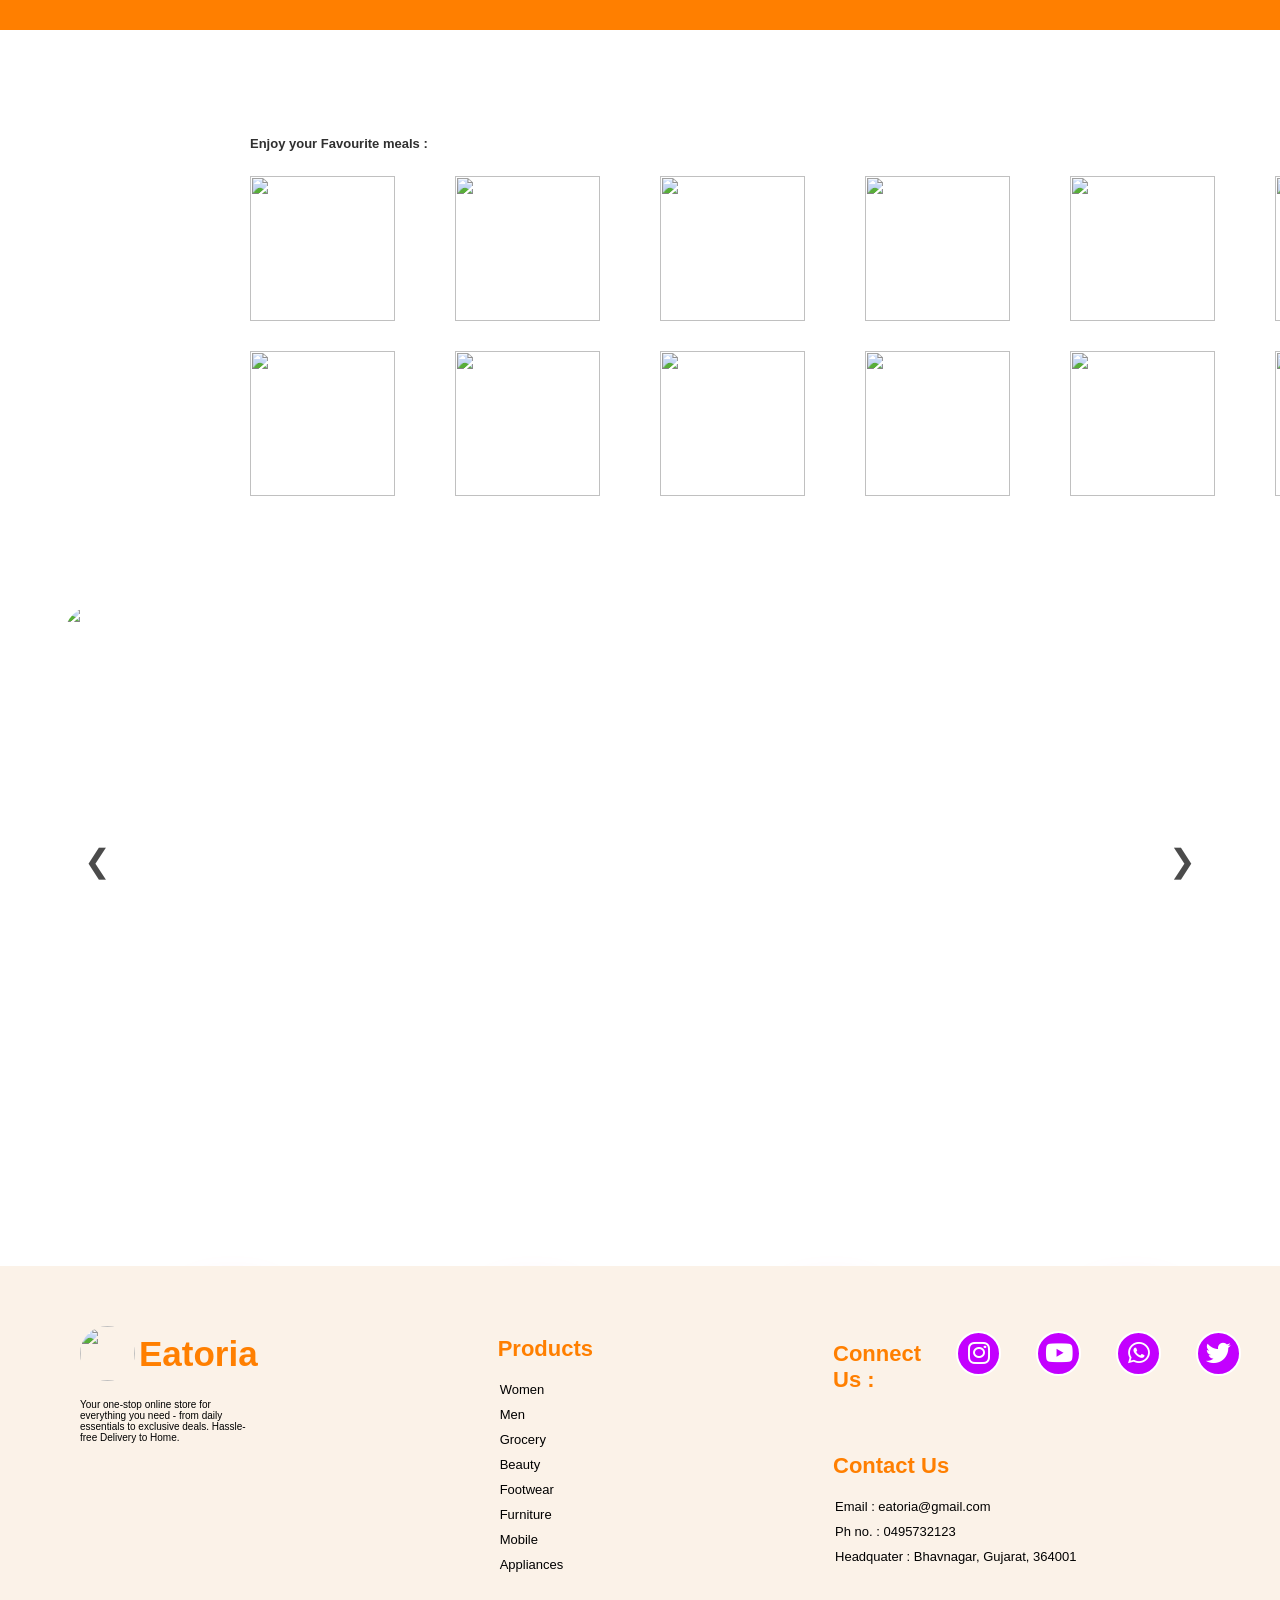
==== index.html @ e7b1be36 "Create index.html" ====
<!DOCTYPE html>
<html lang="en">
  <head>
    <meta charset="UTF-8">
    <meta http-equiv="X-UA-Compatible" content="IE=edge">
    <meta name="viewport" content="width=device-width, initial-scale=1.0">

    <title>Eatoria</title>\

    <link rel="stylesheet" href="https://cdnjs.cloudflare.com/ajax/libs/font-awesome/6.4.0/css/all.min.css">
    <link rel="stylesheet" href="eatoria.css">
    <link rel="stylesheet" href="https://cdnjs.cloudflare.com/ajax/libs/font-awesome/6.4.0/css/all.min.css">

    <link rel="icon" href="img/logo1.png" style="border-radius : 50% ;">
  </head> 
 
  <body>
    <div class="nav-mobile">
      <!-- navbar -->
    </div>

  
    <!-- side navbar -->

       <div id="overlay" class="overlay-side-nav"></div>
      <div id="sideNavbar" class="side-navbar">
        <!-- sidenavbar -->
      </div>


  <div class="front-menu">
    <div><h3>Enjoy your Favourite meals : </h3></div>
    <div class="items-wrapper">
      <div class="items  item-appliances"><a href="pages/vada.html"><div class="item-image"><img src="img/Vada.avif"></div></a></div>
      <div class="items"><a href="pages/pav_bhaji.html"><div class="item-image"><img src="img/PavBhaji.avif"></div></a></div>
      <div class="items"><a href="pages/pizza.html"><div class="item-image"><img src="img/Pizza.avif"></div></a></div>
      <div class="items"><a href="pages/burger.html"><div class="item-image"><img src="img/Burger.avif"></div></a></div>
      <div class="items"><a href="pages/burger.html"><div class="item-image"><img src="img/Chinese.avif"></div></a></div>
      <div class="items"><a href="pages/burger.html"><div class="item-image"><img src="img/Chole Bhature.avif"></div></a></div>
    </div>
    <div class="items-wrapper">
      <div class="items"><a href="pages/dosa.html"><div class="item-image"><img src="img/chaat.png"></div></a></div>
      <div class="items"><a href="pages/dosa.html"><div class="item-image"><img src="img/Dosa.avif"></div></a></div>
      <div class="items"><a href="pages/dosa.html"><div class="item-image"><img src="img/Pasta.avif"></div></a></div>
      <div class="items"><a href="pages/deserts.html"><div class="item-image"><img src="img/Desserts.avif"></div></a></div>
      <div class="items item-mobile"><a href="pages/shake.html"><div class="item-image"><img src="img/beverages.png"></div></a></div>
      <div class="items"><a href="pages/icecream.html"><div class="item-image"><img src="img/5beverages.png"></div></a></div>
  </div>
  </div>

  <!-- if labels under image -->
    <!-- <div class="front-menu">
    <div class="items-wrapper">
     <div class="items"><a href="pages/women.html"><div class="item-image"><img src="img/IceCream.avif"></div></a><div class="item-label">=</div></div>
     <div class="items"><a href="pages/men.html"><div class="item-image"><img src="img/Burger.avif"></div></a><div class="item-label">=</div></div>
     <div class="items"><a href="pages/grocery.html"><div class="item-image"><img src="img/Desserts.avif"></div></a><div class="item-label">=</div></div>
     <div class="items"><a href="pages/beauty.html"><div class="item-image"><img src="img/Dosa.avif"></div></a><div class="item-label">=</div></div>
     <div class="items"><a href="pages/footwear.html"><div class="item-image"><img src="img/PavBhaji.avif"></div></a><div class="item-label">=</div></div>
     </div>
     <div class="items-wrapper">
     <div class="items"><a href="pages/furniture.html"><div class="item-image"><img src="img/Pizza.avif"></div></a><div class="item-label">=</div></div>
     <div class="items item-mobile"><a href="pages/mobile.html"><div class="item-image"><img src="img/Shake.avif"></div></a><div class="item-label">=</div></div>
     <div class="items  item-appliances"><a href="pages/appliances.html"><div class="item-image"><img src="img/Vada.avif"></div></a><div class="item-label">=</div></div>
  </div>
  </div> -->

  <div class="offer-slider">
    <button class="nav prev" onclick="prevSlide()">&#10094;</button>
    <div class="offer-banners" id="offer-banners">
    <img src="img/offer-1.png" class="slide"> 
    <img src="img/offer-2.png" class="slide">
    </div>
    <button class="nav next" onclick="nextSlide()">&#10095;</button>

    <div class="dots" id="dots"></div>
 </div>


  <div class="footer-block">
  <div class = footer-circles>
  <div class="footer-circle circle-1"></div>
  <div class="footer-circle circle-2"></div>
  <div class="footer-circle circle-3"></div>
  <div class="footer-circle circle-1"></div>
  <div class="footer-circle circle-2"></div>
  <div class="footer-circle circle-3"></div>
  <div class="footer-circle circle-1"></div>
  <div class="footer-circle circle-2"></div>
  <div class="footer-circle circle-3"></div>
  <div class="footer-circle circle-1"></div>
  <div class="footer-circle circle-2"></div>
  <div class="footer-circle circle-3"></div>
<div class="footer-circle circle-1"></div></div>

<div class="footer">

  <div class="about">
   <div class="logo logo-footer">
      <img src="eatoria-logo(orange).png" height="45" width="45"></img>Eatoria</div>
      <p>Your one-stop online store for everything you need - from daily essentials to exclusive deals. Hassle-free Delivery to Home.</p>
    </div>

  <div class="products">
    <p class="footer-titles">Products</p>
    <ul class="footer-lists">
      <a href="pages/women.html"><li>Women</li></a>
      <a href="pages/men.html"><li>Men</li></a>
      <a href="pages/grocery.html"><li>Grocery</li></a>
      <a href="pages/beauty.html"><li>Beauty</li></a>
      <a href="pages/footwear.html"><li>Footwear</li></a>
      <a href="pages/furniture.html"><li>Furniture</li></a>
      <a href="pages/mobile.html"><li>Mobile</li></a>
      <a href="pages/appliances.html"><li>Appliances</li></a>
    </ul>
  </div>

  <div class="contact-connect">
    <div class="connect">
      <p class="footer-titles">Connect Us : </p>
  <div><i class="fab fa-instagram"></i>
       <i class="fab fa-youtube"></i>
       <i class="fab fa-whatsapp"></i>
       <i class="fab fa-twitter"></i></div>
    </div>

    <div class="contact">
      <p class="footer-titles">Contact Us</p>
      <ul class="footer-lists">
        <li> Email : eatoria@gmail.com </li>
        <li> Ph no. : 0495732123 </li>
        <li> Headquater : Bhavnagar, Gujarat, 364001</li>
      </ul>
    </div>
  </div>
</div>

  <script src="eatoria.js"></script>
  </body>
</html>
---- eatoria.css ----
@font-face {
  font-family: 'Poppins';
  src: url('./fonts/Poppins-Light.ttf') format('truetype');
  font-weight: 300;
}
@font-face {
  font-family: 'Poppins';
  src: url('./fonts/Poppins-Bold.ttf') format('truetype');
  font-weight: 700;
}
@font-face {
  font-family: 'Poppins';
  src: url('./fonts/Poppins-Regular.ttf') format('truetype');
  font-weight: 500;
}

*,
*::before,
*::after {
  box-sizing: border-box;
}
  
body {
  margin: 0;
  padding: 0;
  width: 100%;
  max-width: 100vw;
  font-family: 'Poppins', sans-serif;
}

.navbar {
   display: flex;
   align-items: center;
   justify-content: flex-start;
   gap: 7%;
   width: 100%;
}

.side-navbar{
    position: fixed; 
    top: 0;
    left: 0;
    height: 100vh;
    width: 60%;
    display: grid;
    grid-template-columns: 90% 10%;
    background-color: white;
    z-index: 100000;
    transform: translateX(-100%);
    transition: transform 0.3s ease;
}
.side-navbar.open{
    transform: translateX(0);
}


.overlay-side-nav{
    position: fixed;
    top: 0;
    left: 0;
    height: 101vh;
    width: 101vw;
    background-color: #ffffff00;
    backdrop-filter: blur(6px);
    -webkit-backdrop-filter: blur(6px);
    z-index: 100000;
    opacity: 0;
    visibility: hidden;
    pointer-events: none;
    transition: opacity 0.3s ease, visibility 0.3s ease ;
}
.overlay-side-nav.show{
    opacity: 1;
    visibility: visible;
    pointer-events: all;
}

.nav-mobile{
   left: 0;
   top: 0;
   position:fixed;
   width: 100%;
   z-index: 10000;
   background-color: #ff7f00;  
   backdrop-filter: blur(10px);
   padding: 15px 20px;
   display: flex;
   flex-direction: column;
   box-shadow: 0 15px 40px -20px rgba(40, 44, 63, .15);
}

.search-bar-mobile{
  display: none;
}

.menu-bar, .menu-bar a{
    display: flex;
    flex-direction: row;
    align-items: center;
    justify-items: center;
    gap: 25px;
    color: rgb(255, 255, 255);
    text-decoration: none;
}

.menu-item {
  font-size: 17.5px;
  padding: 6px;
  cursor: pointer;
  border-bottom: none;
  background-image: linear-gradient(to right, #ffffff, #ffffff);
  background-repeat: no-repeat;
  background-position: left bottom;
  background-size: 0% 3px;  
  transition: background-size 0.3s ease;
}

.menu-item:hover {
  background-size: 95% 3px; 
}

.logo {
  display: flex;
  align-items: center;
  gap: 4px;
  font-size: 27px;
  font-weight: bold;
  color: white;
}

.logo img{
  border-radius: 50%;
   height : 55px;
   width : 55px;
}

.search-bar{
  flex-grow: 1;
  max-width: 500px;
  margin: 0px;
  position: relative;
}

.search-bar input {
  width: 100%;
  padding: 13px 40px 13px 15px ;
  border: 1.5px solid #ffffff;
  background-color: transparent;
  border-radius: 30px;
  color: white;
  font-size: 14px;
  outline: none;
}
.search-bar input:focus{
  border: 1.5px solid #ffffff;
}
.search-bar i{
  position: absolute;
  right: 4%;
  top: 50%;
  transform: translateY(-50%);
  color: rgb(255, 255, 255);
}

.search-bar input::placeholder{
   color: white;
   opacity: 0.8;
}

.nav-collapse-icon{
    display: flex;
    flex-direction: column;
    gap: 3px;
    display: none;
    margin-left: 5px;
}
.nav-collapse-icon span{
  width: 20px;
  height: 3px;
  background-color: white;
}

.nav-icons {
  display: flex;
  gap: 25px ;
  align-items: center;
  margin-right: 2%;
}

.nav-icons div {
  display: flex;
  flex-direction: column;
  align-items: center;
  gap: 6px;
  cursor: pointer;
  font-size: 12px;
  color: white;
}

.nav-icons-circle i {  
  font-size: 23px;
  color: white;
}

.nav-icons-circle {
  display: flex;
  justify-content: center;
  align-items: center;
  width: 43px;
  height: 43px;
  border: 1.55px solid white;
  border-radius: 50%;
  transition: 0.4s ease;
  background-color: #3333332f;
}
.nav-icons-circle:hover{
  background-color: transparent;
}

.account-section{
  display: flex;
  flex-direction: column ;
}

.account-box{
  display: none;
  position: absolute;
  top: 70px;
  right: 220px;
  background-color: white;
  border: 1px solid #ccc;
  padding: 15px;
  border-radius: 10px;
  box-shadow: 0 4px 10px rgba(0, 0, 0, 0.1);
  z-index: 10;
}

.account-box.show {
  display: block;
}

.account-box a{
  text-decoration: none;
  color: #333;
  display: block;
  margin-bottom: 10px;
}

.front-menu {
    max-width: 1000px;
    display: flex;
    flex-direction: column;
    margin: 0 auto;
    margin-top: 55px;
    padding: 50px 110px;
}

.front-menu div h3{
    font-size: 13px;
    color: #303030;
    margin-bottom: 25px;
}

.items-wrapper{
  display: flex;
  flex-direction: row;
  gap: 60px;
  margin-bottom: 30px;
}
.items {
  position: relative;
  align-items: center;
}

/* if label under items */
/* .items {
  position: relative;
  display: flex;
  flex-direction: column;
  align-items: center;
  gap: 15px;
} 

.item-label{
  font-weight: 500 ;
} */
 

.item-image img{
  height: 145px;
  width: 145px;
  display: block;
  transition: 0.3s ease;
}

.item-image img:hover {
  filter: drop-shadow(0 0 15px #ff800079);
}


.offer-slider{
  width: 90%;
  margin: 30px auto;
  position: relative;
  overflow: hidden;
}

.offer-banners{
  height: 500px;
  display: flex;
  transition: transform 0.8s ease-in-out;
  scroll-behavior: auto;
}

.slide{
  width: 100%;
  flex-shrink: 0;
  border-radius: 30px;
}

.nav{
  position: absolute;
  top: 50%;
  transform: translateY(-50%);
  background-color: transparent;
  border: none;
  font-size: 2rem;
  padding: 10px;
  cursor: pointer;
  z-index: 10;
  opacity : 0.7 ;
}

.prev{
  left: 10px;
}

.next{
  right: 10px;
}

.dots{
  text-align: center;
  margin-top: 10px;
}

.dots button{
  height: 12px;
  width: 10px;
  margin: 0px 5px;
  border-radius: 50%;
  border: none;
  background-color: #ccc;
  cursor: pointer;
}

.dots button.active{
  background-color: #da44cf;
}

.dots button:hover{
    background-color: rgb(206, 47, 255);
    z-index: auto;
}

.footer{
    position: relative;
    max-width: 100%;
    margin-top: 20px;
    background-color: #fbf2e8;  
    backdrop-filter: blur(10px);
    padding: 60px 80px;
    display: flex;
    flex-direction: row;
    gap : 240px;
    align-items: flex-start;
    z-index: 2;
}

.logo-footer{
   color: #ff7f00;
   font-size: 35px;
}

.footer-circles{
  position: relative;
  display: flex;
  flex-direction: row;
  gap:2%;
}
.footer-circle{
      position: relative;
      height: 100px;
      width: 100px;
      border-radius: 50%;
      background-color: rgba(255, 0, 187, 0.664);
      filter: blur(23px);
      z-index: 1;   
}

.circle-1{
   bottom: -360px;
}
.circle-2{
  bottom: -270px;
  height: 70px;
  width: 70px;
}
.circle-3{
   bottom: -160px;
}

.footer-block{
    display: block;
}


.about p {
  font-size: 10px;
}

.about{
  width: 20%;
  display: flex; 
  flex-direction: column;
  gap: 8px;
}

.footer-lists{
  list-style: none;
  margin: 0;
  padding: 0;
  color: black;
}

.footer-lists li{
  padding-bottom : 6px;
  font-size: 13px;
  margin-left: 2px;
  background-image: linear-gradient(to right,#ffff,#ffff);
  background-position: left bottom;
  background-repeat: no-repeat;
  background-size: 0% 2px;
  transition: 0.4s;
  margin-bottom: 4px;
}

.footer-lists a{
  text-decoration: none;
  color: black;
}

.products .footer-lists li:hover{
  cursor: pointer;
  background-size: 70% 2px;
}

.footer-titles{
    font-weight: 600;
    font-size: 22px ;
    padding: 0;
    margin: 0;
    padding-top : 10px;
    padding-bottom: 20px;
    color: #ff7f00;
}

.connect, .connect div{
  display: flex;
  flex-direction: row;
  justify-content: center;
  gap: 10px;              
  margin-top: 5px;

}
.connect div{
  margin-top: 0px;
}

.connect i{
  font-size: 25px;
  margin-left: 25px;
  color: white;
  border-radius: 50%;
  border: 2px solid #ffffff ;
  outline: 3px solid transparent;
  outline-offset: 2px;
  width: 45px;
  height: 45px;
  display: flex;
  justify-content: center;
  align-items: center;
  background-color: rgb(195 0 255);
  transition: 0.2s ease;
}

.fa-instagram:hover{
  background-color: rgb(223, 29, 142);
  outline: 1.5px solid white;
}
.fa-youtube:hover{
  background-color: red;
  outline: 1.5px solid white;
}
.fa-whatsapp:hover{
  background-color: rgb(30, 226, 89);
  outline: 1.5px solid white;
}
.fa-twitter:hover{
  background-color: rgb(54, 179, 224);
  outline: 1.5px solid white;
}

.contact-connect{
  display: flex;
  flex-direction: column;
  gap : 30px;
}





 /*
  ----------------------
|   Responsive Website   |
  ---------------------- 
 */

 @media (min-width : 768px) and (max-width : 1024px){

     .front-menu {
      width: 100%;
     }

     .offer-slider{
      width: 100%;
     }


 }


 /*   Phone     */

 @media (min-width : 300px) and (max-width : 767px){

    .menu-bar{
        display: none;
   }

    .nav-mobile{
     display: flex;
     flex-direction: column;
     padding: 11px 2px 15px;
     max-width: 100%;
     gap: 10px;
    }

    .side-navbar-elements{
      display: flex;
      flex-direction: column;
      gap: 15px;
      margin: 60px auto;
    }
    .side-navbar-elements a,.side-navbar-elements .menu-item{
      font-size: 18px;
      color: black;
      text-decoration: none;
    }

    .search-bar{
     display: none;
    }

    .search-bar-mobile{
     display: flex;
     align-items: center;
     justify-content: center;
    }

    .search-bar-mobile input{
     width: 95%;
     padding: 8px 40px 8px 15px ;
     border: 1px solid #ffffff;
     background-color: transparent;
     border-radius: 30px;
   }

    .search-bar-mobile i{
     position: absolute;
     right: 7%;
     color: rgb(255, 255, 255);
   }

    .navbar{
     gap: 2%;
     max-width: 100%;
     position: relative;
    }

    .nav-icons div{
      font-size: 23px;
    }

    .nav-icons{
      max-width: 100%;
      margin-left: auto;
      margin-right: 20px;
      gap:5%;
    }

    .nav-icons > div {
      font-size: 0;
      transform : translateY(+8%);
    } 
    .account-section > div {
      font-size: 0;
    } 

    .nav-collapse-icon{
      display: flex;
    }

    /* .item-label{
      font-weight: 500;
      font-size: 13px;
    } */
    .items{
      gap: 10px;
    }

    .item-image{
      display: flex;
      justify-content: center;
    }
    .item-image img {
      height: 84% !important;
      width: 84% !important;
      max-width: 130px;
      max-height: 130px;
    }

    .front-menu {
      width: 100%;
      margin: 130px auto 40px;
      column-gap: 0px;
      row-gap: 35px;
      grid-template-columns: repeat(3, 1fr);
      padding: 20px 3%;
      overflow-x: hidden;
      max-width: 610px;
     }

     .item-appliances{
          left: 66%;
          transform: translateX(-10%);
     }
     .item-mobile{
          left: 33%;
          transform: translateX(25%);
     }


    .offer-slider{
      width: 100%;
      overflow-x: hidden;
     }
     
     .nav-icons-circle i{
      font-size: 18px;
     }

     .nav-icons-circle{
      width: 35px;
      height: 35px;
      border: 2px solid white;
     }

     .navbar .logo{
      font-size: 20px;
      gap: 5px;
     }
     .navbar .logo img{
      height : 35px;
      width : 35px;
     }
    .offer-banners{
     height: 190px;
    }

    .dots button{
     height: 10px;
     width: 10px;
     margin-top: 20px;
    }

  .nav{
    font-size: 1.5rem;
    transform: translateY(-50%);
  }

  .footer-circle {
    height: 40px;
    width: 200px;
    border-radius: 50%;
    filter: blur(5px);
  }
  .circle-1{
    bottom: -240px;
  }

  .circle-2{
    bottom: -160px;
    height: 40px;
    width: 90px;
  }

  .circle-3{
    bottom: -90px;
  }

  .footer{
    width: 100%;
    overflow-x: hidden;
    padding: 35px 10px;
    gap: 6.5%;
  }

  .logo-footer{
    font-size: 16px;
    gap: 5px;
  }
  .logo-footer img{
    width: 25px;
    height: 25px;
  }
  .footer .about{
    min-width: 30%;
    gap: 0px;
  }
  .footer .about p{
    font-size: 9px;
  }
  .footer-titles {
    font-size: 12px;
    padding-bottom: 10px;
    padding-top: 5.5px;
  }

  .footer-lists li {
    padding-bottom: 0px ;
    font-size: 11px;
  }

  .contact-connect {
    gap: 10px;
  }

  .connect{
    gap: 0px;
    flex-direction: column;
    margin-top: 0px;
    margin-bottom: 5px;
  }
  .connect .footer-titles{
    padding-bottom: 1px;
  }

  .connect div{
    display: flex;
    flex-direction: row;
    justify-content: start;
    gap: 5px;
  }

  .connect i {
    margin-left: -1px ;
    margin-right: 5px ;
    font-size: 16px;
    width: 30px;
    height: 30px;
  }


 }
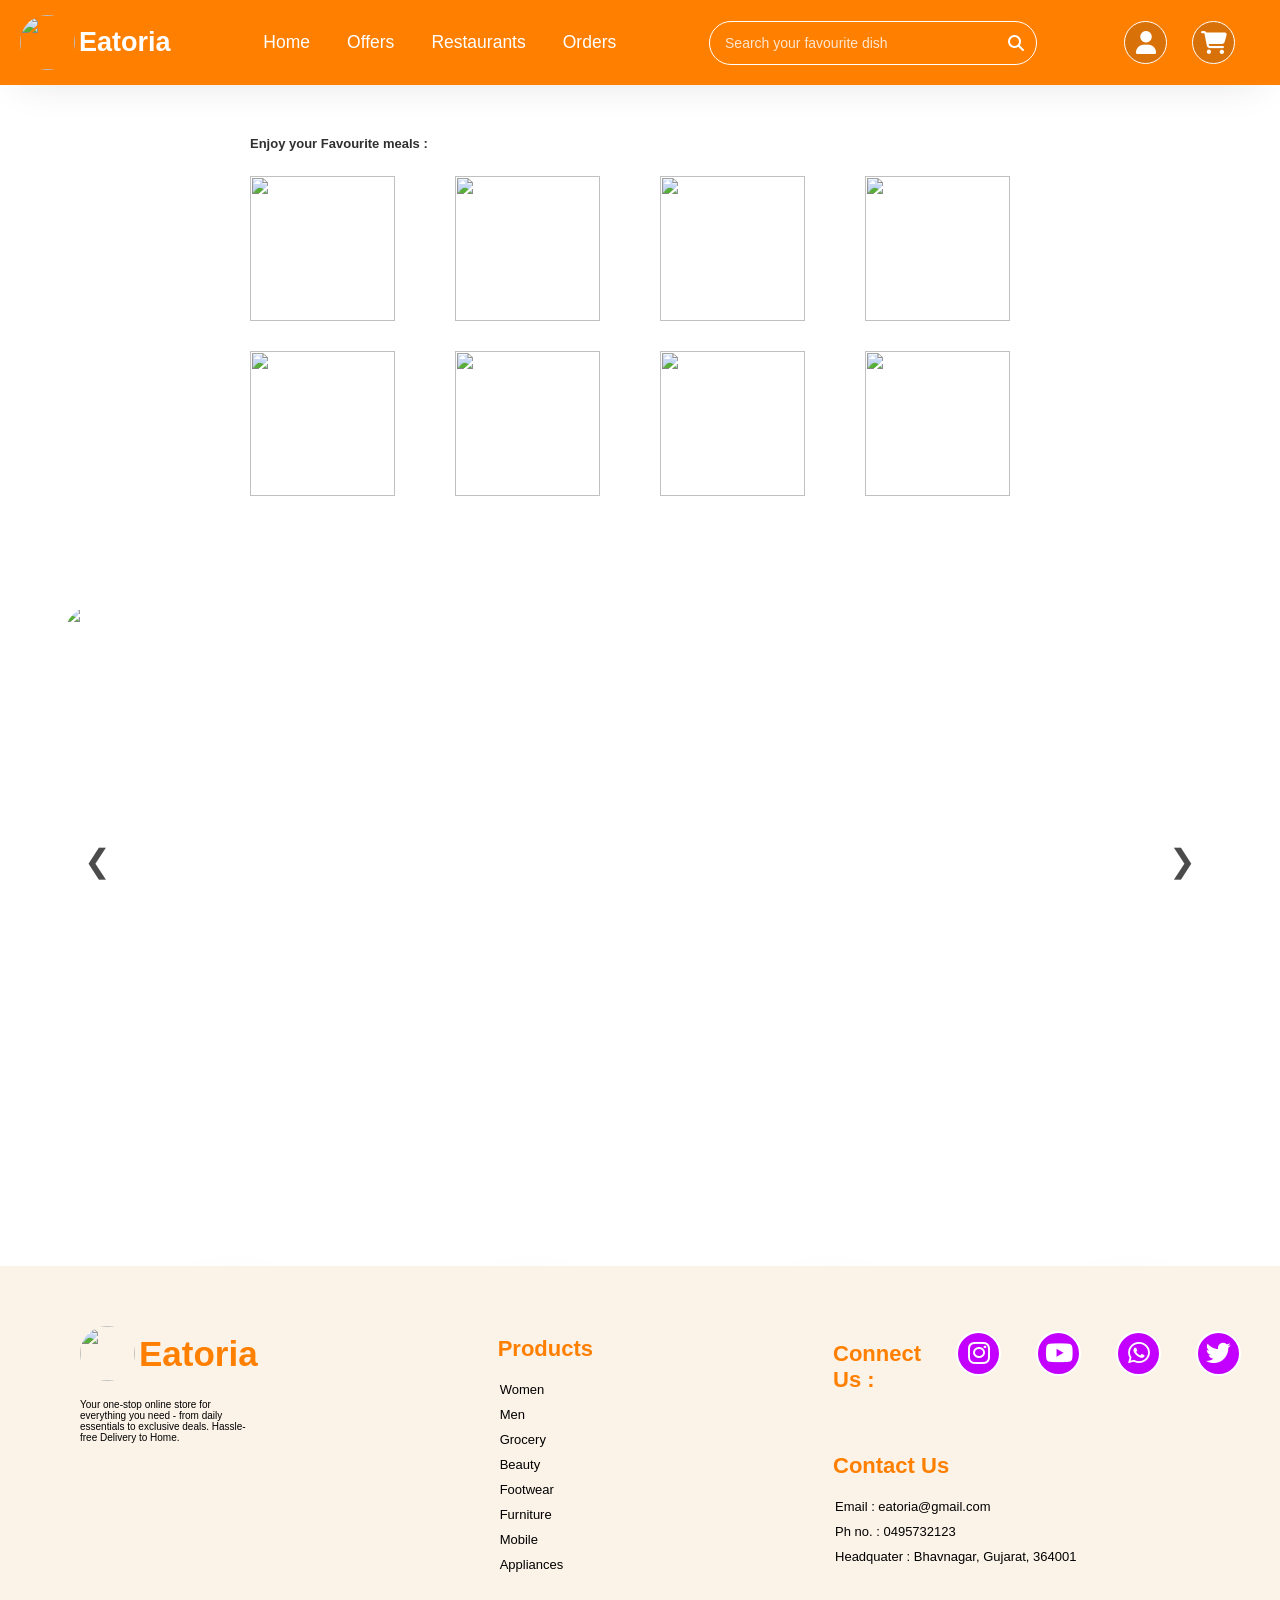
==== commit 949c3b9d: "Revert "footer (products), json"" ====
--- a/index.html
+++ b/index.html
@@ -1,139 +1,189 @@
-<!DOCTYPE html>
-<html lang="en">
-  <head>
-    <meta charset="UTF-8">
-    <meta http-equiv="X-UA-Compatible" content="IE=edge">
-    <meta name="viewport" content="width=device-width, initial-scale=1.0">
-
-    <title>Eatoria</title>\
-
-    <link rel="stylesheet" href="https://cdnjs.cloudflare.com/ajax/libs/font-awesome/6.4.0/css/all.min.css">
-    <link rel="stylesheet" href="eatoria.css">
-    <link rel="stylesheet" href="https://cdnjs.cloudflare.com/ajax/libs/font-awesome/6.4.0/css/all.min.css">
-
-    <link rel="icon" href="img/logo1.png" style="border-radius : 50% ;">
-  </head> 
- 
-  <body>
-    <div class="nav-mobile">
-      <!-- navbar -->
-    </div>
-
-  
-    <!-- side navbar -->
-
-       <div id="overlay" class="overlay-side-nav"></div>
-      <div id="sideNavbar" class="side-navbar">
-        <!-- sidenavbar -->
-      </div>
-
-
-  <div class="front-menu">
-    <div><h3>Enjoy your Favourite meals : </h3></div>
-    <div class="items-wrapper">
-      <div class="items  item-appliances"><a href="pages/vada.html"><div class="item-image"><img src="img/Vada.avif"></div></a></div>
-      <div class="items"><a href="pages/pav_bhaji.html"><div class="item-image"><img src="img/PavBhaji.avif"></div></a></div>
-      <div class="items"><a href="pages/pizza.html"><div class="item-image"><img src="img/Pizza.avif"></div></a></div>
-      <div class="items"><a href="pages/burger.html"><div class="item-image"><img src="img/Burger.avif"></div></a></div>
-      <div class="items"><a href="pages/burger.html"><div class="item-image"><img src="img/Chinese.avif"></div></a></div>
-      <div class="items"><a href="pages/burger.html"><div class="item-image"><img src="img/Chole Bhature.avif"></div></a></div>
-    </div>
-    <div class="items-wrapper">
-      <div class="items"><a href="pages/dosa.html"><div class="item-image"><img src="img/chaat.png"></div></a></div>
-      <div class="items"><a href="pages/dosa.html"><div class="item-image"><img src="img/Dosa.avif"></div></a></div>
-      <div class="items"><a href="pages/dosa.html"><div class="item-image"><img src="img/Pasta.avif"></div></a></div>
-      <div class="items"><a href="pages/deserts.html"><div class="item-image"><img src="img/Desserts.avif"></div></a></div>
-      <div class="items item-mobile"><a href="pages/shake.html"><div class="item-image"><img src="img/beverages.png"></div></a></div>
-      <div class="items"><a href="pages/icecream.html"><div class="item-image"><img src="img/5beverages.png"></div></a></div>
-  </div>
-  </div>
-
-  <!-- if labels under image -->
-    <!-- <div class="front-menu">
-    <div class="items-wrapper">
-     <div class="items"><a href="pages/women.html"><div class="item-image"><img src="img/IceCream.avif"></div></a><div class="item-label">=</div></div>
-     <div class="items"><a href="pages/men.html"><div class="item-image"><img src="img/Burger.avif"></div></a><div class="item-label">=</div></div>
-     <div class="items"><a href="pages/grocery.html"><div class="item-image"><img src="img/Desserts.avif"></div></a><div class="item-label">=</div></div>
-     <div class="items"><a href="pages/beauty.html"><div class="item-image"><img src="img/Dosa.avif"></div></a><div class="item-label">=</div></div>
-     <div class="items"><a href="pages/footwear.html"><div class="item-image"><img src="img/PavBhaji.avif"></div></a><div class="item-label">=</div></div>
-     </div>
-     <div class="items-wrapper">
-     <div class="items"><a href="pages/furniture.html"><div class="item-image"><img src="img/Pizza.avif"></div></a><div class="item-label">=</div></div>
-     <div class="items item-mobile"><a href="pages/mobile.html"><div class="item-image"><img src="img/Shake.avif"></div></a><div class="item-label">=</div></div>
-     <div class="items  item-appliances"><a href="pages/appliances.html"><div class="item-image"><img src="img/Vada.avif"></div></a><div class="item-label">=</div></div>
-  </div>
-  </div> -->
-
-  <div class="offer-slider">
-    <button class="nav prev" onclick="prevSlide()">&#10094;</button>
-    <div class="offer-banners" id="offer-banners">
-    <img src="img/offer-1.png" class="slide"> 
-    <img src="img/offer-2.png" class="slide">
-    </div>
-    <button class="nav next" onclick="nextSlide()">&#10095;</button>
-
-    <div class="dots" id="dots"></div>
- </div>
-
-
-  <div class="footer-block">
-  <div class = footer-circles>
-  <div class="footer-circle circle-1"></div>
-  <div class="footer-circle circle-2"></div>
-  <div class="footer-circle circle-3"></div>
-  <div class="footer-circle circle-1"></div>
-  <div class="footer-circle circle-2"></div>
-  <div class="footer-circle circle-3"></div>
-  <div class="footer-circle circle-1"></div>
-  <div class="footer-circle circle-2"></div>
-  <div class="footer-circle circle-3"></div>
-  <div class="footer-circle circle-1"></div>
-  <div class="footer-circle circle-2"></div>
-  <div class="footer-circle circle-3"></div>
-<div class="footer-circle circle-1"></div></div>
-
-<div class="footer">
-
-  <div class="about">
-   <div class="logo logo-footer">
-      <img src="eatoria-logo(orange).png" height="45" width="45"></img>Eatoria</div>
-      <p>Your one-stop online store for everything you need - from daily essentials to exclusive deals. Hassle-free Delivery to Home.</p>
-    </div>
-
-  <div class="products">
-    <p class="footer-titles">Products</p>
-    <ul class="footer-lists">
-      <a href="pages/women.html"><li>Women</li></a>
-      <a href="pages/men.html"><li>Men</li></a>
-      <a href="pages/grocery.html"><li>Grocery</li></a>
-      <a href="pages/beauty.html"><li>Beauty</li></a>
-      <a href="pages/footwear.html"><li>Footwear</li></a>
-      <a href="pages/furniture.html"><li>Furniture</li></a>
-      <a href="pages/mobile.html"><li>Mobile</li></a>
-      <a href="pages/appliances.html"><li>Appliances</li></a>
-    </ul>
-  </div>
-
-  <div class="contact-connect">
-    <div class="connect">
-      <p class="footer-titles">Connect Us : </p>
-  <div><i class="fab fa-instagram"></i>
-       <i class="fab fa-youtube"></i>
-       <i class="fab fa-whatsapp"></i>
-       <i class="fab fa-twitter"></i></div>
-    </div>
-
-    <div class="contact">
-      <p class="footer-titles">Contact Us</p>
-      <ul class="footer-lists">
-        <li> Email : eatoria@gmail.com </li>
-        <li> Ph no. : 0495732123 </li>
-        <li> Headquater : Bhavnagar, Gujarat, 364001</li>
-      </ul>
-    </div>
-  </div>
-</div>
-
-  <script src="eatoria.js"></script>
-  </body>
-</html>
+<!DOCTYPE html>
+<html lang="en">
+  <head>
+    <meta charset="UTF-8">
+    <meta http-equiv="X-UA-Compatible" content="IE=edge">
+    <meta name="viewport" content="width=device-width, initial-scale=1.0">
+
+    <title>Eatoria</title>\
+
+    <link rel="stylesheet" href="https://cdnjs.cloudflare.com/ajax/libs/font-awesome/6.4.0/css/all.min.css">
+    <link rel="stylesheet" href="eatoria.css">
+    <link rel="stylesheet" href="https://cdnjs.cloudflare.com/ajax/libs/font-awesome/6.4.0/css/all.min.css">
+
+    <link rel="icon" href="img/logo1.png" style="border-radius : 50% ;">
+  </head> 
+ 
+  <body>
+    <div class="nav-mobile">
+    <div class="navbar">
+
+      <div id="openNav" class="nav-collapse-icon">
+        <span></span>
+        <span></span>
+        <span></span>
+      </div>
+
+      <a href="index.html" style="text-decoration: none;"><div class="logo">
+      <img src="eatoria-logo(white).png"></img>Eatoria</div></a>
+    
+      <div class="menu-bar">
+        <a href="index.html"><div class="menu-item">Home</div></a>
+        <a href="pages/women.html"><div class="menu-item">Offers</div></a>
+        <a href="pages/women.html"><div class="menu-item">Restaurants</div></a>
+        <a href="pages/women.html"><div class="menu-item">Orders</div></a>
+
+    </div>
+    
+    <div class="search-bar">
+      <input type="search" placeholder="Search your favourite dish">
+      <i class="fas fa-search"></i>
+    </div>
+
+    <div class="nav-icons">
+
+      <div class="account-section" onclick="toggleAccountBox()"><div><div class="nav-icons-circle"><i class="fas fa-user"></i></div></div>
+      <!--   <div class="account-box" id="accountBox">
+        <p><a href="#">Login</a></p>
+        <p><a href="#">Sign Up</a></p>
+      </div>      -->
+      </div> 
+
+      <div><div class="nav-icons-circle"><i class="fas fa-shopping-cart"></i></div></div>
+
+    </div>
+  </div>
+   <div class="search-bar-mobile">
+      <input type="text" placeholder="Search Items">
+      <i class="fas fa-search"></i>
+    </div>
+  </div>
+
+  
+    <!-- side navbar -->
+
+       <div id="overlay" class="overlay-side-nav"></div>
+
+      <div id="sideNavbar" class="side-navbar">
+          <div class="side-navbar-elements">
+             <a href="index.html"><div class="menu-item">Home</div></a>
+             <a href="pages/women.html"><div class="menu-item">Women</div></a>
+             <a href="pages/men.html"><div class="menu-item">Men</div></a>
+             <a href="pages/women.html"><div class="menu-item">Grocery</div></a>
+             <a href="pages/women.html"><div class="menu-item">Mobile</div></a>
+             <a href="pages/beauty.html"><div class="menu-item">Beauty</div></a>
+             <a href="pages/footwear.html"><div class="menu-item">Footwear</div></a>
+             <a href="pages/furniture.html"><div class="menu-item">Furniture</div></a>
+             <a href="pages/appliances.html"><div class="menu-item">Appliances</div></a>
+          </div>
+          <div id="closeNav" class="navbar-close-btn">&times;</div>
+      </div>
+
+   <!-- side navbar over -->
+
+
+  <div class="front-menu">
+    <div><h3>Enjoy your Favourite meals : </h3></div>
+    <div class="items-wrapper">
+      <div class="items  item-appliances"><a href="pages/appliances.html"><div class="item-image"><img src="img/Vada.avif"></div></a></div>
+      <div class="items"><a href="pages/footwear.html"><div class="item-image"><img src="img/PavBhaji.avif"></div></a></div>
+      <div class="items"><a href="pages/furniture.html"><div class="item-image"><img src="img/Pizza.avif"></div></a></div>
+      <div class="items"><a href="pages/men.html"><div class="item-image"><img src="img/Burger.avif"></div></a></div>
+    </div>
+    <div class="items-wrapper">
+      <div class="items"><a href="pages/beauty.html"><div class="item-image"><img src="img/Dosa.avif"></div></a></div>
+      <div class="items"><a href="pages/grocery.html"><div class="item-image"><img src="img/Desserts.avif"></div></a></div>
+      <div class="items"><a href="pages/women.html"><div class="item-image"><img src="img/IceCream.avif"></div></a></div>
+     <div class="items item-mobile"><a href="pages/mobile.html"><div class="item-image"><img src="img/Shake.avif"></div></a></div>
+  </div>
+  </div>
+
+  <!-- if labels under image -->
+    <!-- <div class="front-menu">
+    <div class="items-wrapper">
+     <div class="items"><a href="pages/women.html"><div class="item-image"><img src="img/IceCream.avif"></div></a><div class="item-label">=</div></div>
+     <div class="items"><a href="pages/men.html"><div class="item-image"><img src="img/Burger.avif"></div></a><div class="item-label">=</div></div>
+     <div class="items"><a href="pages/grocery.html"><div class="item-image"><img src="img/Desserts.avif"></div></a><div class="item-label">=</div></div>
+     <div class="items"><a href="pages/beauty.html"><div class="item-image"><img src="img/Dosa.avif"></div></a><div class="item-label">=</div></div>
+     <div class="items"><a href="pages/footwear.html"><div class="item-image"><img src="img/PavBhaji.avif"></div></a><div class="item-label">=</div></div>
+     </div>
+     <div class="items-wrapper">
+     <div class="items"><a href="pages/furniture.html"><div class="item-image"><img src="img/Pizza.avif"></div></a><div class="item-label">=</div></div>
+     <div class="items item-mobile"><a href="pages/mobile.html"><div class="item-image"><img src="img/Shake.avif"></div></a><div class="item-label">=</div></div>
+     <div class="items  item-appliances"><a href="pages/appliances.html"><div class="item-image"><img src="img/Vada.avif"></div></a><div class="item-label">=</div></div>
+  </div>
+  </div> -->
+
+  <div class="offer-slider">
+    <button class="nav prev" onclick="prevSlide()">&#10094;</button>
+    <div class="offer-banners" id="offer-banners">
+    <img src="img/offer-1.png" class="slide"> 
+    <img src="img/offer-2.png" class="slide">
+    </div>
+    <button class="nav next" onclick="nextSlide()">&#10095;</button>
+
+    <div class="dots" id="dots"></div>
+ </div>
+
+
+  <div class="footer-block">
+  <div class = footer-circles>
+  <div class="footer-circle circle-1"></div>
+  <div class="footer-circle circle-2"></div>
+  <div class="footer-circle circle-3"></div>
+  <div class="footer-circle circle-1"></div>
+  <div class="footer-circle circle-2"></div>
+  <div class="footer-circle circle-3"></div>
+  <div class="footer-circle circle-1"></div>
+  <div class="footer-circle circle-2"></div>
+  <div class="footer-circle circle-3"></div>
+  <div class="footer-circle circle-1"></div>
+  <div class="footer-circle circle-2"></div>
+  <div class="footer-circle circle-3"></div>
+<div class="footer-circle circle-1"></div></div>
+
+<div class="footer">
+
+  <div class="about">
+   <div class="logo logo-footer">
+      <img src="eatoria-logo(orange).png" height="45" width="45"></img>Eatoria</div>
+      <p>Your one-stop online store for everything you need - from daily essentials to exclusive deals. Hassle-free Delivery to Home.</p>
+    </div>
+
+  <div class="products">
+    <p class="footer-titles">Products</p>
+    <ul class="footer-lists">
+      <a href="pages/women.html"><li>Women</li></a>
+      <a href="pages/men.html"><li>Men</li></a>
+      <a href="pages/grocery.html"><li>Grocery</li></a>
+      <a href="pages/beauty.html"><li>Beauty</li></a>
+      <a href="pages/footwear.html"><li>Footwear</li></a>
+      <a href="pages/furniture.html"><li>Furniture</li></a>
+      <a href="pages/mobile.html"><li>Mobile</li></a>
+      <a href="pages/appliances.html"><li>Appliances</li></a>
+    </ul>
+  </div>
+
+  <div class="contact-connect">
+    <div class="connect">
+      <p class="footer-titles">Connect Us : </p>
+  <div><i class="fab fa-instagram"></i>
+       <i class="fab fa-youtube"></i>
+       <i class="fab fa-whatsapp"></i>
+       <i class="fab fa-twitter"></i></div>
+    </div>
+
+    <div class="contact">
+      <p class="footer-titles">Contact Us</p>
+      <ul class="footer-lists">
+        <li> Email : eatoria@gmail.com </li>
+        <li> Ph no. : 0495732123 </li>
+        <li> Headquater : Bhavnagar, Gujarat, 364001</li>
+      </ul>
+    </div>
+  </div>
+</div>
+
+  <script src="eatoria.js"></script>
+  </body>
+</html>
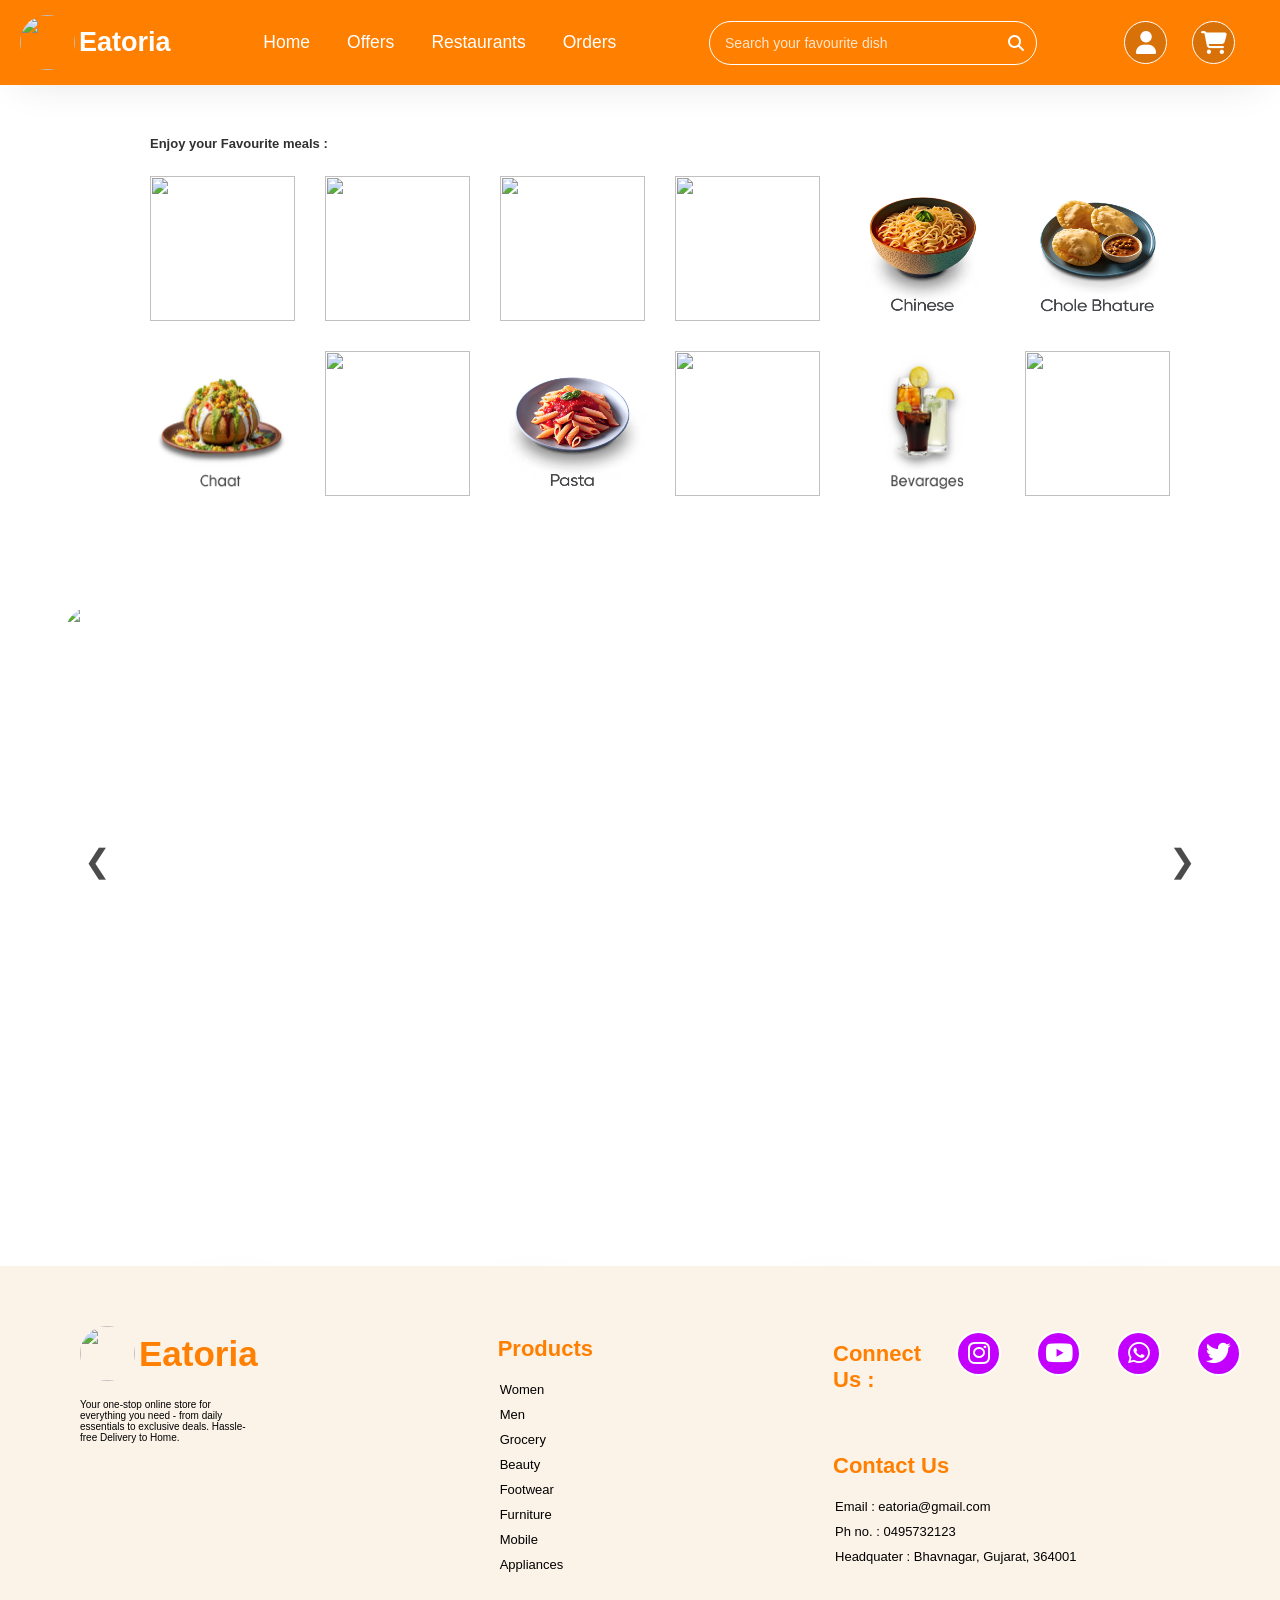
==== commit 7c71edcb: "major c1" ====
--- a/index.html
+++ b/index.html
@@ -16,85 +16,35 @@
  
   <body>
     <div class="nav-mobile">
-    <div class="navbar">
-
-      <div id="openNav" class="nav-collapse-icon">
-        <span></span>
-        <span></span>
-        <span></span>
-      </div>
-
-      <a href="index.html" style="text-decoration: none;"><div class="logo">
-      <img src="eatoria-logo(white).png"></img>Eatoria</div></a>
-    
-      <div class="menu-bar">
-        <a href="index.html"><div class="menu-item">Home</div></a>
-        <a href="pages/women.html"><div class="menu-item">Offers</div></a>
-        <a href="pages/women.html"><div class="menu-item">Restaurants</div></a>
-        <a href="pages/women.html"><div class="menu-item">Orders</div></a>
-
+      <!-- navbar -->
     </div>
-    
-    <div class="search-bar">
-      <input type="search" placeholder="Search your favourite dish">
-      <i class="fas fa-search"></i>
-    </div>
-
-    <div class="nav-icons">
-
-      <div class="account-section" onclick="toggleAccountBox()"><div><div class="nav-icons-circle"><i class="fas fa-user"></i></div></div>
-      <!--   <div class="account-box" id="accountBox">
-        <p><a href="#">Login</a></p>
-        <p><a href="#">Sign Up</a></p>
-      </div>      -->
-      </div> 
-
-      <div><div class="nav-icons-circle"><i class="fas fa-shopping-cart"></i></div></div>
-
-    </div>
-  </div>
-   <div class="search-bar-mobile">
-      <input type="text" placeholder="Search Items">
-      <i class="fas fa-search"></i>
-    </div>
-  </div>
 
   
     <!-- side navbar -->
 
        <div id="overlay" class="overlay-side-nav"></div>
-
       <div id="sideNavbar" class="side-navbar">
-          <div class="side-navbar-elements">
-             <a href="index.html"><div class="menu-item">Home</div></a>
-             <a href="pages/women.html"><div class="menu-item">Women</div></a>
-             <a href="pages/men.html"><div class="menu-item">Men</div></a>
-             <a href="pages/women.html"><div class="menu-item">Grocery</div></a>
-             <a href="pages/women.html"><div class="menu-item">Mobile</div></a>
-             <a href="pages/beauty.html"><div class="menu-item">Beauty</div></a>
-             <a href="pages/footwear.html"><div class="menu-item">Footwear</div></a>
-             <a href="pages/furniture.html"><div class="menu-item">Furniture</div></a>
-             <a href="pages/appliances.html"><div class="menu-item">Appliances</div></a>
-          </div>
-          <div id="closeNav" class="navbar-close-btn">&times;</div>
+        <!-- sidenavbar -->
       </div>
-
-   <!-- side navbar over -->
 
 
   <div class="front-menu">
     <div><h3>Enjoy your Favourite meals : </h3></div>
     <div class="items-wrapper">
-      <div class="items  item-appliances"><a href="pages/appliances.html"><div class="item-image"><img src="img/Vada.avif"></div></a></div>
-      <div class="items"><a href="pages/footwear.html"><div class="item-image"><img src="img/PavBhaji.avif"></div></a></div>
-      <div class="items"><a href="pages/furniture.html"><div class="item-image"><img src="img/Pizza.avif"></div></a></div>
-      <div class="items"><a href="pages/men.html"><div class="item-image"><img src="img/Burger.avif"></div></a></div>
+      <div class="items  item-appliances"><a href="pages/vada.html"><div class="item-image"><img src="img/Vada.avif"></div></a></div>
+      <div class="items"><a href="pages/pav_bhaji.html"><div class="item-image"><img src="img/PavBhaji.avif"></div></a></div>
+      <div class="items"><a href="pages/pizza.html"><div class="item-image"><img src="img/Pizza.avif"></div></a></div>
+      <div class="items"><a href="pages/burger.html"><div class="item-image"><img src="img/Burger.avif"></div></a></div>
+      <div class="items"><a href="pages/burger.html"><div class="item-image"><img src="img/Chinese.avif"></div></a></div>
+      <div class="items"><a href="pages/burger.html"><div class="item-image"><img src="img/Chole Bhature.avif"></div></a></div>
     </div>
     <div class="items-wrapper">
-      <div class="items"><a href="pages/beauty.html"><div class="item-image"><img src="img/Dosa.avif"></div></a></div>
-      <div class="items"><a href="pages/grocery.html"><div class="item-image"><img src="img/Desserts.avif"></div></a></div>
-      <div class="items"><a href="pages/women.html"><div class="item-image"><img src="img/IceCream.avif"></div></a></div>
-     <div class="items item-mobile"><a href="pages/mobile.html"><div class="item-image"><img src="img/Shake.avif"></div></a></div>
+      <div class="items"><a href="pages/dosa.html"><div class="item-image"><img src="img/chaat.png"></div></a></div>
+      <div class="items"><a href="pages/dosa.html"><div class="item-image"><img src="img/Dosa.avif"></div></a></div>
+      <div class="items"><a href="pages/dosa.html"><div class="item-image"><img src="img/Pasta.avif"></div></a></div>
+      <div class="items"><a href="pages/deserts.html"><div class="item-image"><img src="img/Desserts.avif"></div></a></div>
+      <div class="items item-mobile"><a href="pages/shake.html"><div class="item-image"><img src="img/beverages.png"></div></a></div>
+      <div class="items"><a href="pages/icecream.html"><div class="item-image"><img src="img/5beverages.png"></div></a></div>
   </div>
   </div>
 
--- a/eatoria.css
+++ b/eatoria.css
@@ -247,7 +247,7 @@
 }
 
 .front-menu {
-    max-width: 1000px;
+    max-width: 1200px;
     display: flex;
     flex-direction: column;
     margin: 0 auto;
@@ -264,7 +264,7 @@
 .items-wrapper{
   display: flex;
   flex-direction: row;
-  gap: 60px;
+  gap: 30px;
   margin-bottom: 30px;
 }
 .items {
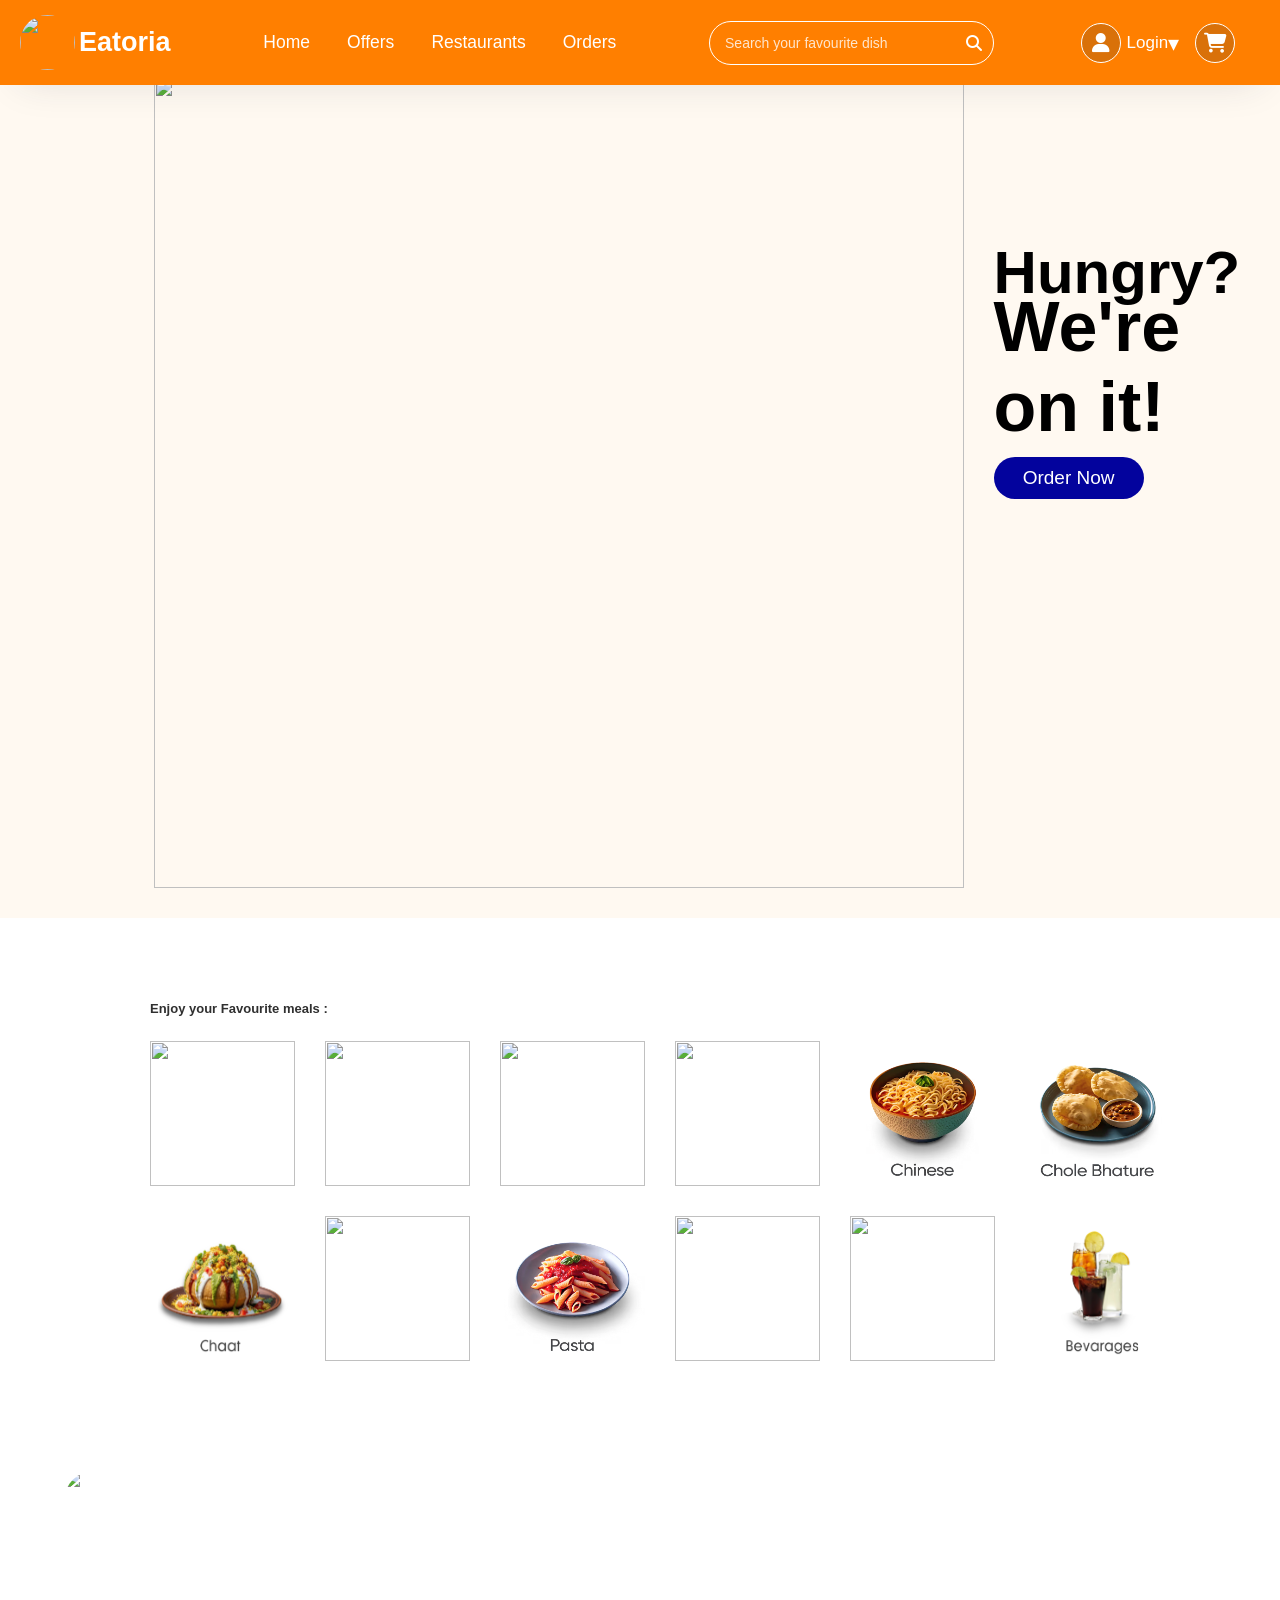
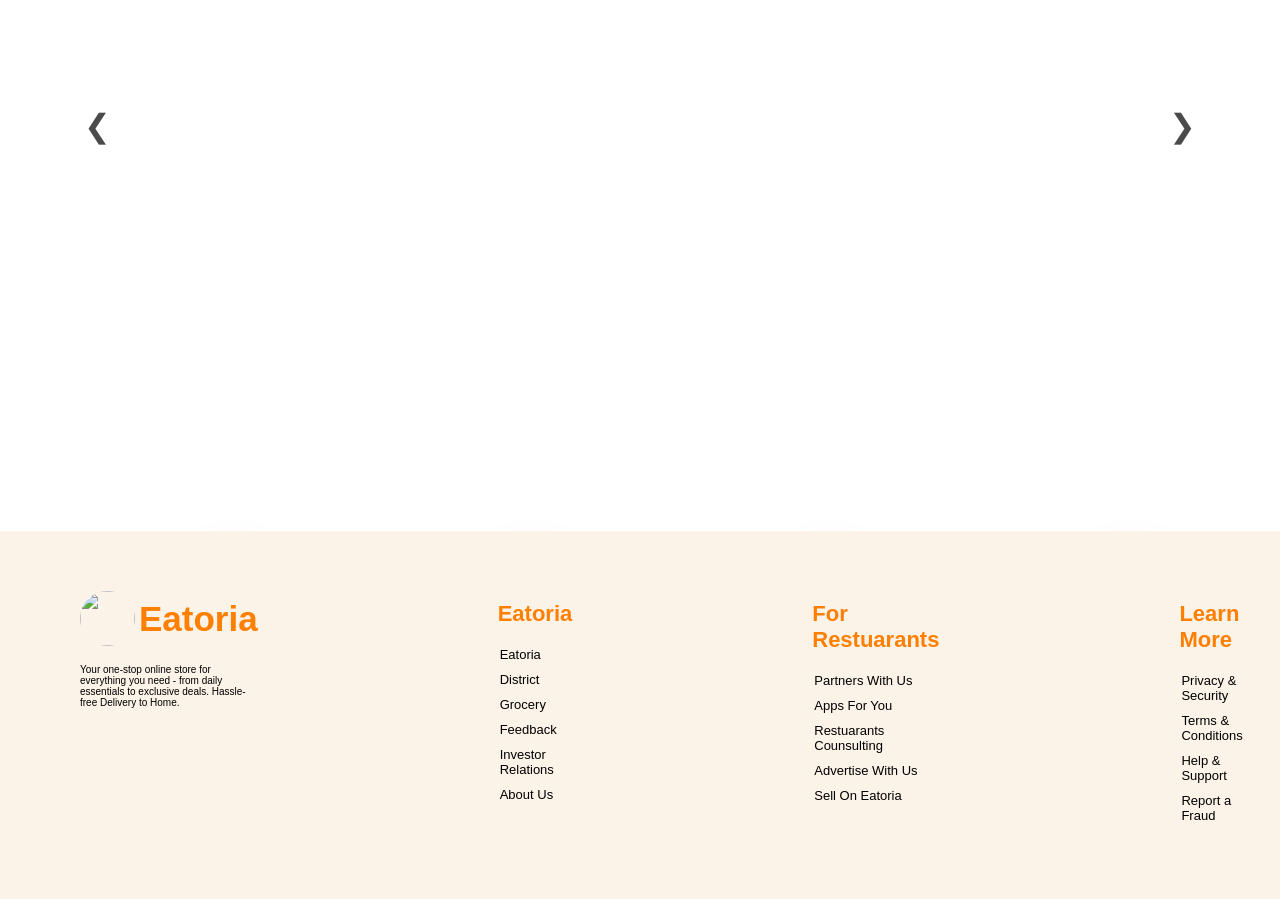
==== commit ac2e1281: "Merge pull request #9 from vatsal-kakadiya/main ...." ====
--- a/index.html
+++ b/index.html
@@ -27,24 +27,29 @@
         <!-- sidenavbar -->
       </div>
 
-
-  <div class="front-menu">
+  <div class="hero">
+    <div class="hero-img"><img src="img/(bg)upgraded.png"></div>
+    <div class="hero-text"><h2>Hungry?</h2><h1>We're on it!</h1>
+      <a href="#front-menu"><button class="hero-button">Order Now</button></a>
+    </div>
+  </div>
+  <div class="front-menu" id="front-menu">
     <div><h3>Enjoy your Favourite meals : </h3></div>
     <div class="items-wrapper">
       <div class="items  item-appliances"><a href="pages/vada.html"><div class="item-image"><img src="img/Vada.avif"></div></a></div>
       <div class="items"><a href="pages/pav_bhaji.html"><div class="item-image"><img src="img/PavBhaji.avif"></div></a></div>
       <div class="items"><a href="pages/pizza.html"><div class="item-image"><img src="img/Pizza.avif"></div></a></div>
       <div class="items"><a href="pages/burger.html"><div class="item-image"><img src="img/Burger.avif"></div></a></div>
-      <div class="items"><a href="pages/burger.html"><div class="item-image"><img src="img/Chinese.avif"></div></a></div>
-      <div class="items"><a href="pages/burger.html"><div class="item-image"><img src="img/Chole Bhature.avif"></div></a></div>
+      <div class="items"><a href="pages/chinese.html"><div class="item-image"><img src="img/Chinese.avif"></div></a></div>
+      <div class="items"><a href="pages/chole_bhature.html"><div class="item-image"><img src="img/Chole Bhature.avif"></div></a></div>
     </div>
     <div class="items-wrapper">
-      <div class="items"><a href="pages/dosa.html"><div class="item-image"><img src="img/chaat.png"></div></a></div>
+      <div class="items"><a href="pages/chaat.html"><div class="item-image"><img src="img/chaat.png"></div></a></div>
       <div class="items"><a href="pages/dosa.html"><div class="item-image"><img src="img/Dosa.avif"></div></a></div>
-      <div class="items"><a href="pages/dosa.html"><div class="item-image"><img src="img/Pasta.avif"></div></a></div>
+      <div class="items"><a href="pages/pasta.html"><div class="item-image"><img src="img/Pasta.avif"></div></a></div>
       <div class="items"><a href="pages/deserts.html"><div class="item-image"><img src="img/Desserts.avif"></div></a></div>
-      <div class="items item-mobile"><a href="pages/shake.html"><div class="item-image"><img src="img/beverages.png"></div></a></div>
-      <div class="items"><a href="pages/icecream.html"><div class="item-image"><img src="img/5beverages.png"></div></a></div>
+      <div class="items item-mobile"><a href="pages/shake.html"><div class="item-image"><img src="img/Shake.avif"></div></a></div>
+      <div class="items"><a href="pages/beverages.html"><div class="item-image"><img src="img/7beverages.png"></div></a></div>
   </div>
   </div>
 
@@ -67,8 +72,15 @@
   <div class="offer-slider">
     <button class="nav prev" onclick="prevSlide()">&#10094;</button>
     <div class="offer-banners" id="offer-banners">
-    <img src="img/offer-1.png" class="slide"> 
-    <img src="img/offer-2.png" class="slide">
+    <img src="pages/Items/offer/1.jpg" class="slide"> 
+    <img src="pages/Items/offer/2.jpg" class="slide"> 
+    <img src="pages/Items/offer/3.jpg" class="slide"> 
+    <img src="pages/Items/offer/4.jpg" class="slide"> 
+    <img src="pages/Items/offer/5.jpg" class="slide"> 
+    <img src="pages/Items/offer/6.jpg" class="slide"> 
+    <img src="pages/Items/offer/7.jpg" class="slide"> 
+    <img src="pages/Items/offer/8.jpg" class="slide"> 
+    <img src="pages/Items/offer/9.jpg" class="slide"> 
     </div>
     <button class="nav next" onclick="nextSlide()">&#10095;</button>
 
@@ -99,18 +111,39 @@
       <img src="eatoria-logo(orange).png" height="45" width="45"></img>Eatoria</div>
       <p>Your one-stop online store for everything you need - from daily essentials to exclusive deals. Hassle-free Delivery to Home.</p>
     </div>
+  
 
   <div class="products">
-    <p class="footer-titles">Products</p>
+    <p class="footer-titles">Eatoria</p>
     <ul class="footer-lists">
-      <a href="pages/women.html"><li>Women</li></a>
-      <a href="pages/men.html"><li>Men</li></a>
+      <a href="pages/women.html"><li>Eatoria</li></a>
+      <a href="pages/men.html"><li>District</li></a>
       <a href="pages/grocery.html"><li>Grocery</li></a>
-      <a href="pages/beauty.html"><li>Beauty</li></a>
-      <a href="pages/footwear.html"><li>Footwear</li></a>
-      <a href="pages/furniture.html"><li>Furniture</li></a>
-      <a href="pages/mobile.html"><li>Mobile</li></a>
-      <a href="pages/appliances.html"><li>Appliances</li></a>
+      <a href="pages/beauty.html"><li>Feedback</li></a>
+      <a href="pages/footwear.html"><li>Investor Relations</li></a>
+      <a href="pages/appliances.html"><li>About Us</li></a>
+    </ul>
+  </div>
+
+  <div class="products">
+    <p class="footer-titles">For Restuarants</p>
+    <ul class="footer-lists">
+      <a href="pages/women.html"><li>Partners With Us</li></a>
+      <a href="pages/men.html"><li>Apps For You</li></a>
+      <a href="pages/grocery.html"><li>Restuarants Counsulting</li></a>
+      <a href="pages/beauty.html"><li>Advertise With Us</li></a>
+      <a href="pages/footwear.html"><li>Sell On Eatoria</li></a>
+      </ul>
+  </div>
+
+    <div class="products">
+    <p class="footer-titles">Learn More</p>
+    <ul class="footer-lists">
+      <a href="pages/women.html"><li>Privacy & Security</li></a>
+      <a href="pages/grocery.html"><li>Terms & Conditions</li></a>
+      <a href="pages/beauty.html"><li>Help & Support</li></a>
+      <a href="pages/footwear.html"><li>Report a Fraud</li></a>
+
     </ul>
   </div>
 
--- a/eatoria.css
+++ b/eatoria.css
@@ -20,6 +20,10 @@
   box-sizing: border-box;
 }
   
+html{
+  scroll-behavior:smooth;
+}
+
 body {
   margin: 0;
   padding: 0;
@@ -182,7 +186,7 @@
 
 .nav-icons {
   display: flex;
-  gap: 25px ;
+  gap: 10px ;
   align-items: center;
   margin-right: 2%;
 }
@@ -198,7 +202,7 @@
 }
 
 .nav-icons-circle i {  
-  font-size: 23px;
+  font-size: 20px;
   color: white;
 }
 
@@ -206,8 +210,8 @@
   display: flex;
   justify-content: center;
   align-items: center;
-  width: 43px;
-  height: 43px;
+  width: 40px;
+  height: 40px;
   border: 1.55px solid white;
   border-radius: 50%;
   transition: 0.4s ease;
@@ -218,41 +222,123 @@
 }
 
 .account-section{
-  display: flex;
-  flex-direction: column ;
-}
-
+  display: flex !important;
+  flex-direction: row !important;
+  gap: 5x !important;
+}
+.account-section span{
+  font-size: 17px;
+}
+.arrow{
+  position: relative;
+  bottom: -1.5px;
+  left: -6px;
+  font-size: 22px !important;
+  transition: transform 0.3s;
+}
+.account-section{
+  position: relative;
+}
 .account-box{
-  display: none;
+  width: 8vw;
   position: absolute;
-  top: 70px;
-  right: 220px;
-  background-color: white;
+  top: 120%;
+  right: -10%;
+  background-color: rgb(255, 255, 255);
   border: 1px solid #ccc;
-  padding: 15px;
+  padding: 1.1rem;
   border-radius: 10px;
   box-shadow: 0 4px 10px rgba(0, 0, 0, 0.1);
   z-index: 10;
-}
-
-.account-box.show {
+  opacity: 0;
+  min-width: 140px;
+  padding-bottom: 10px;
+  transition: transform 0.1s;
+}
+
+.account-box.active {
   display: block;
-}
-
-.account-box a{
+  opacity: 1;
+}
+
+.account-section.active .arrow{
+  transform: rotate(180deg);
+}
+
+.account-box li{
   text-decoration: none;
   color: #333;
   display: block;
   margin-bottom: 10px;
-}
+  font-size: 15px ;
+}
+
+.account-box li:not(:last-child){
+  padding-bottom: 10px;
+  border-bottom: 1px solid #ccc;
+}
+.account-box ul{
+  margin: 0;
+  padding: 0;
+}
+
+/* hero section */
+
+.hero{
+  padding-top: 60px;
+  width: 100%;
+  height: 100vh;
+  display: flex;
+  flex-direction: row;
+  background-color: #fff9f1;
+}
+
+.hero-img img{
+  margin: 0 auto;
+  width: 90vh;
+  height: 90vh;
+  margin-left: 12vw;
+}
+
+.hero-text{
+  display: flex;
+  flex-direction: column;
+  margin: 160px 0 0 30px;
+}
+
+.hero-text h1, .hero-text h2{
+  margin : 0;
+  margin-bottom: -20px;
+}
+
+.hero-text h1{
+  font-size: 70px;
+}
+.hero-text h2{
+  font-size: 60px;
+}
+
+.hero-button{
+  background-color: rgb(3, 3, 157);
+  width: 150px;
+  border-radius: 30px;
+  padding: 10px 2px;
+  margin-top: 30px;
+  border: none;
+  color: white;
+  font-size: 19px;
+  cursor: pointer;
+}
+
 
 .front-menu {
     max-width: 1200px;
     display: flex;
     flex-direction: column;
     margin: 0 auto;
-    margin-top: 55px;
+    margin-top: 20px;
     padding: 50px 110px;
+    scroll-margin-top: 130px;
 }
 
 .front-menu div h3{
@@ -480,35 +566,22 @@
 .connect i{
   font-size: 25px;
   margin-left: 25px;
-  color: white;
+  background-color: rgb(255, 145, 0);
   border-radius: 50%;
   border: 2px solid #ffffff ;
-  outline: 3px solid transparent;
-  outline-offset: 2px;
   width: 45px;
   height: 45px;
   display: flex;
   justify-content: center;
   align-items: center;
-  background-color: rgb(195 0 255);
+  color: white;
   transition: 0.2s ease;
 }
 
-.fa-instagram:hover{
-  background-color: rgb(223, 29, 142);
-  outline: 1.5px solid white;
-}
-.fa-youtube:hover{
-  background-color: red;
-  outline: 1.5px solid white;
-}
-.fa-whatsapp:hover{
-  background-color: rgb(30, 226, 89);
-  outline: 1.5px solid white;
-}
-.fa-twitter:hover{
-  background-color: rgb(54, 179, 224);
-  outline: 1.5px solid white;
+.connect i:hover{
+  color: rgb(255, 145, 0);
+  background-color: white;
+  border: 2px solid rgb(255, 145, 0);
 }
 
 .contact-connect{
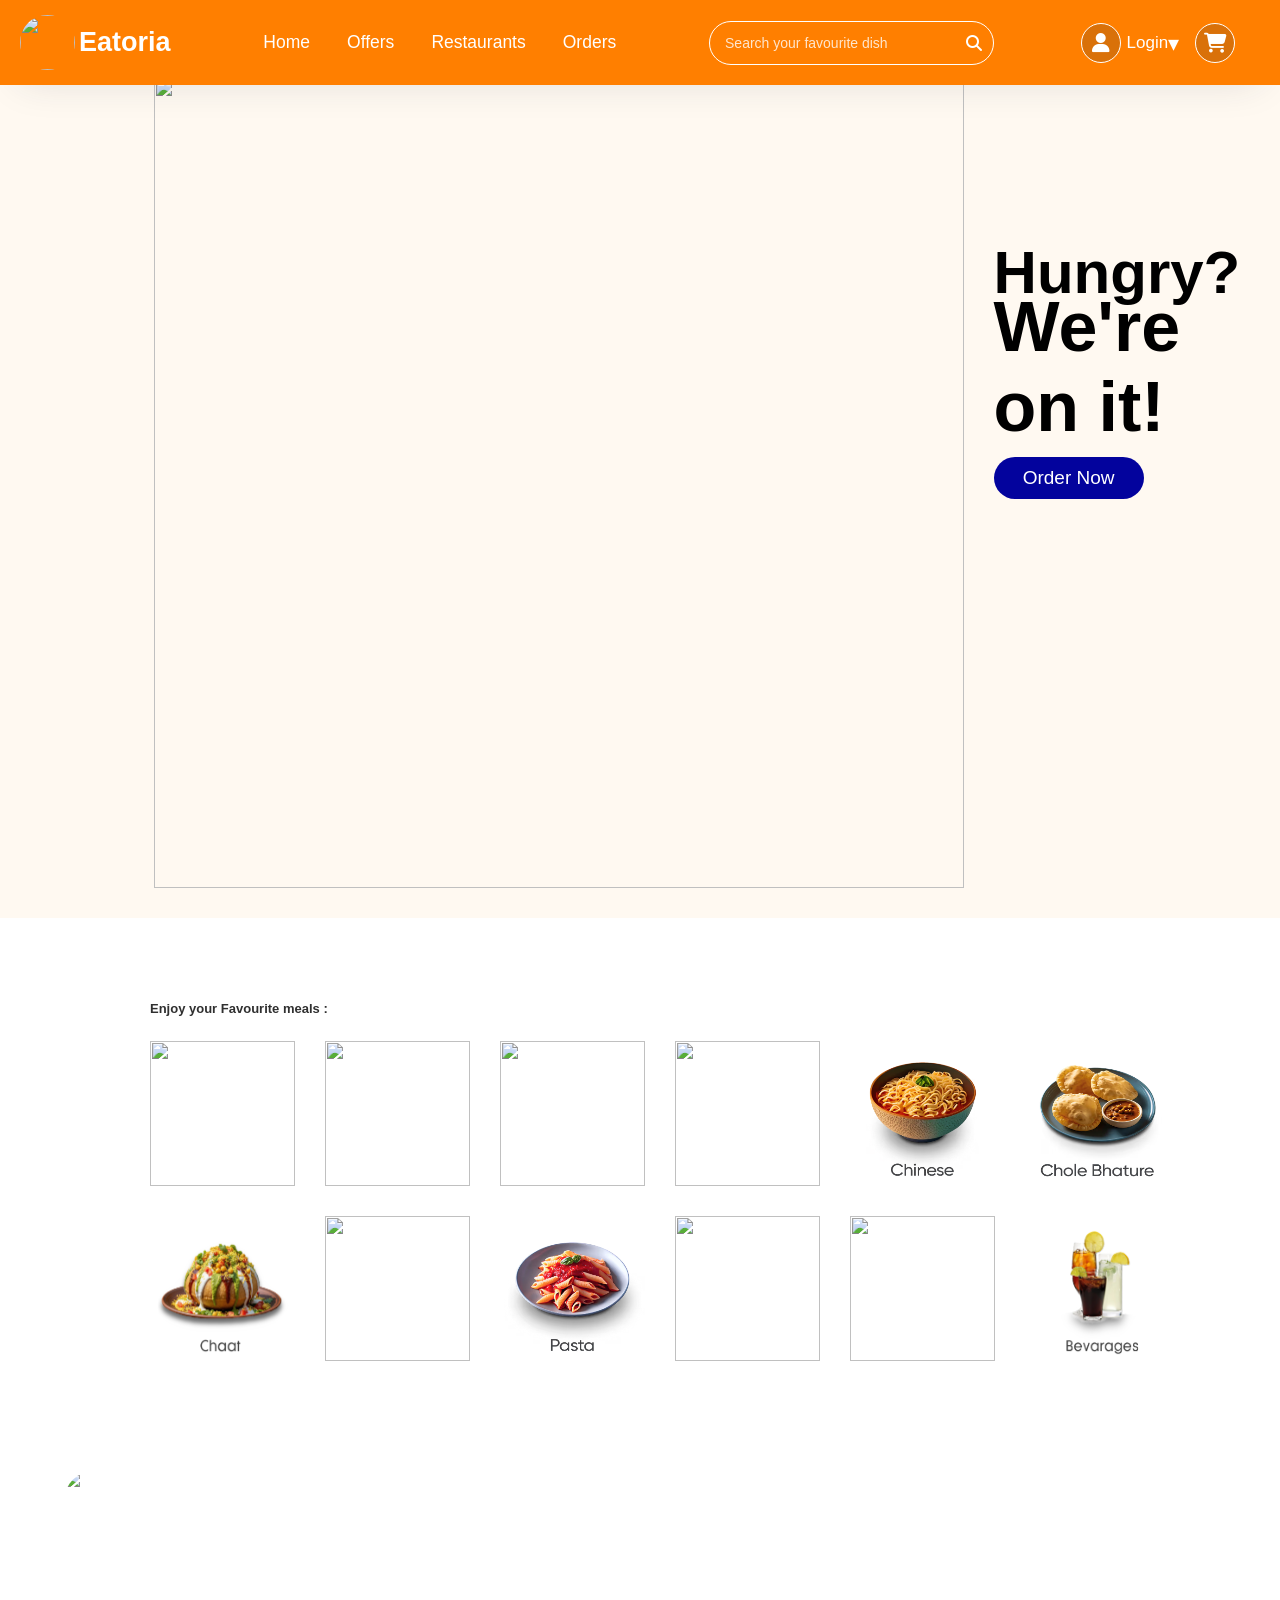
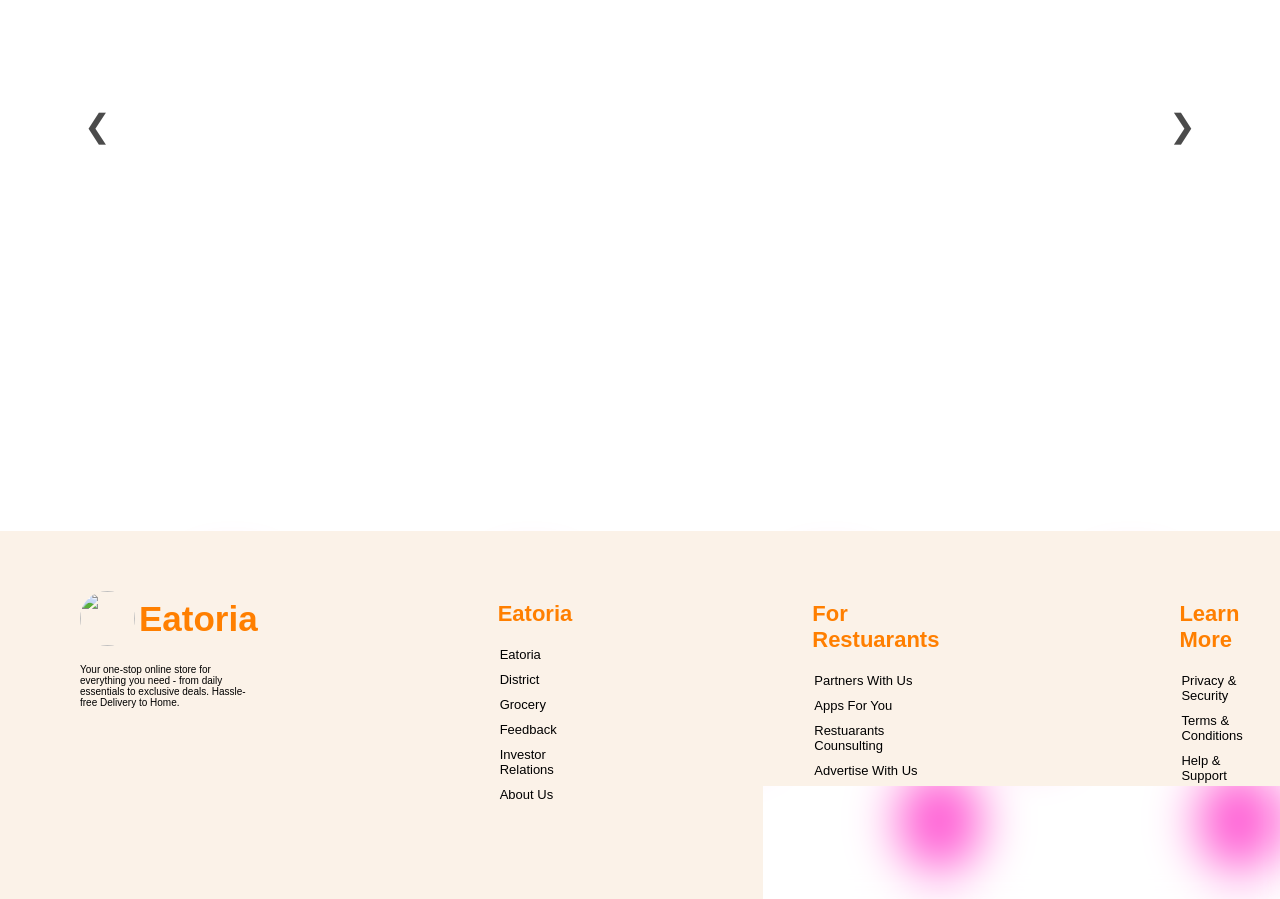
==== commit 83af7442: "fix bugs" ====
--- a/index.html
+++ b/index.html
@@ -47,7 +47,7 @@
       <div class="items"><a href="pages/chaat.html"><div class="item-image"><img src="img/chaat.png"></div></a></div>
       <div class="items"><a href="pages/dosa.html"><div class="item-image"><img src="img/Dosa.avif"></div></a></div>
       <div class="items"><a href="pages/pasta.html"><div class="item-image"><img src="img/Pasta.avif"></div></a></div>
-      <div class="items"><a href="pages/deserts.html"><div class="item-image"><img src="img/Desserts.avif"></div></a></div>
+      <div class="items"><a href="pages/desserts.html"><div class="item-image"><img src="img/Desserts.avif"></div></a></div>
       <div class="items item-mobile"><a href="pages/shake.html"><div class="item-image"><img src="img/Shake.avif"></div></a></div>
       <div class="items"><a href="pages/beverages.html"><div class="item-image"><img src="img/7beverages.png"></div></a></div>
   </div>
@@ -78,9 +78,9 @@
     <img src="pages/Items/offer/4.jpg" class="slide"> 
     <img src="pages/Items/offer/5.jpg" class="slide"> 
     <img src="pages/Items/offer/6.jpg" class="slide"> 
-    <img src="pages/Items/offer/7.jpg" class="slide"> 
-    <img src="pages/Items/offer/8.jpg" class="slide"> 
-    <img src="pages/Items/offer/9.jpg" class="slide"> 
+    <img src="pages/Items/offer/7.avif" class="slide"> 
+    <img src="pages/Items/offer/8.avif" class="slide"> 
+    <img src="pages/Items/offer/9.webp" class="slide"> 
     </div>
     <button class="nav next" onclick="nextSlide()">&#10095;</button>
 
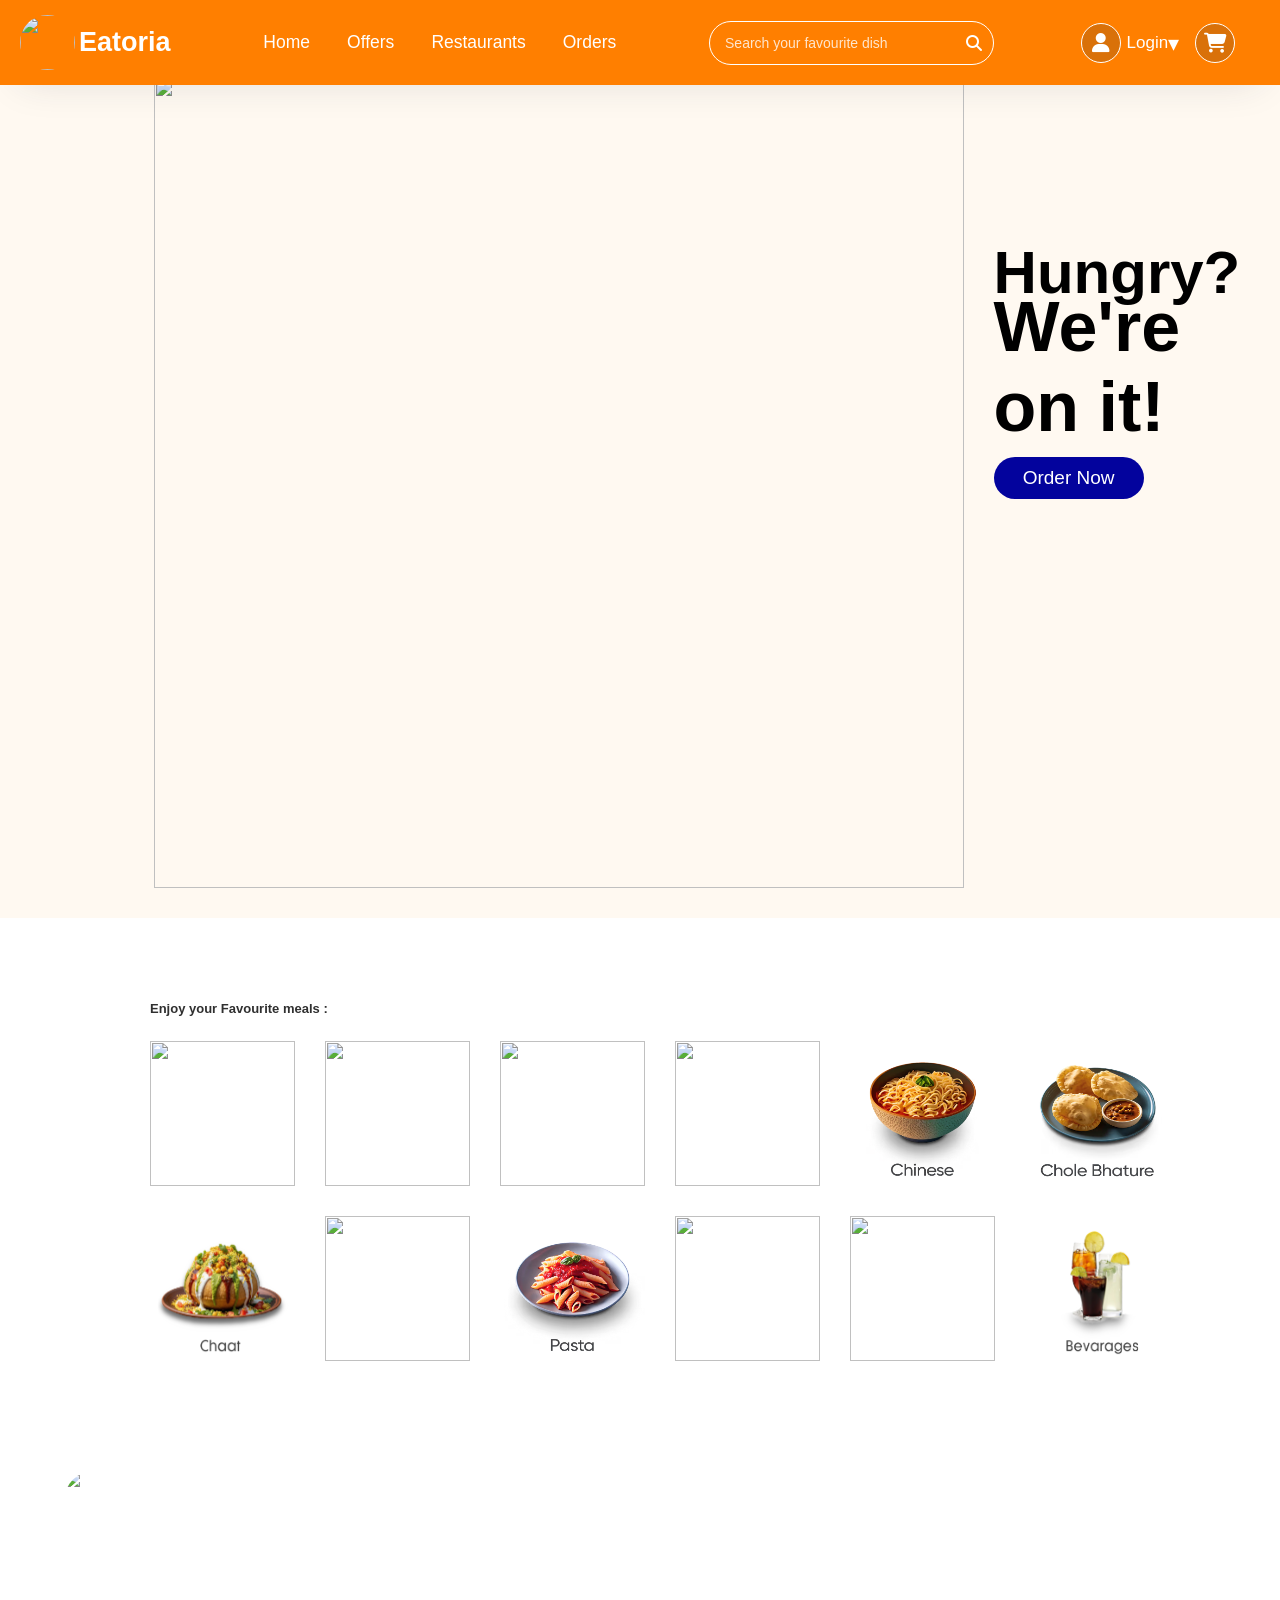
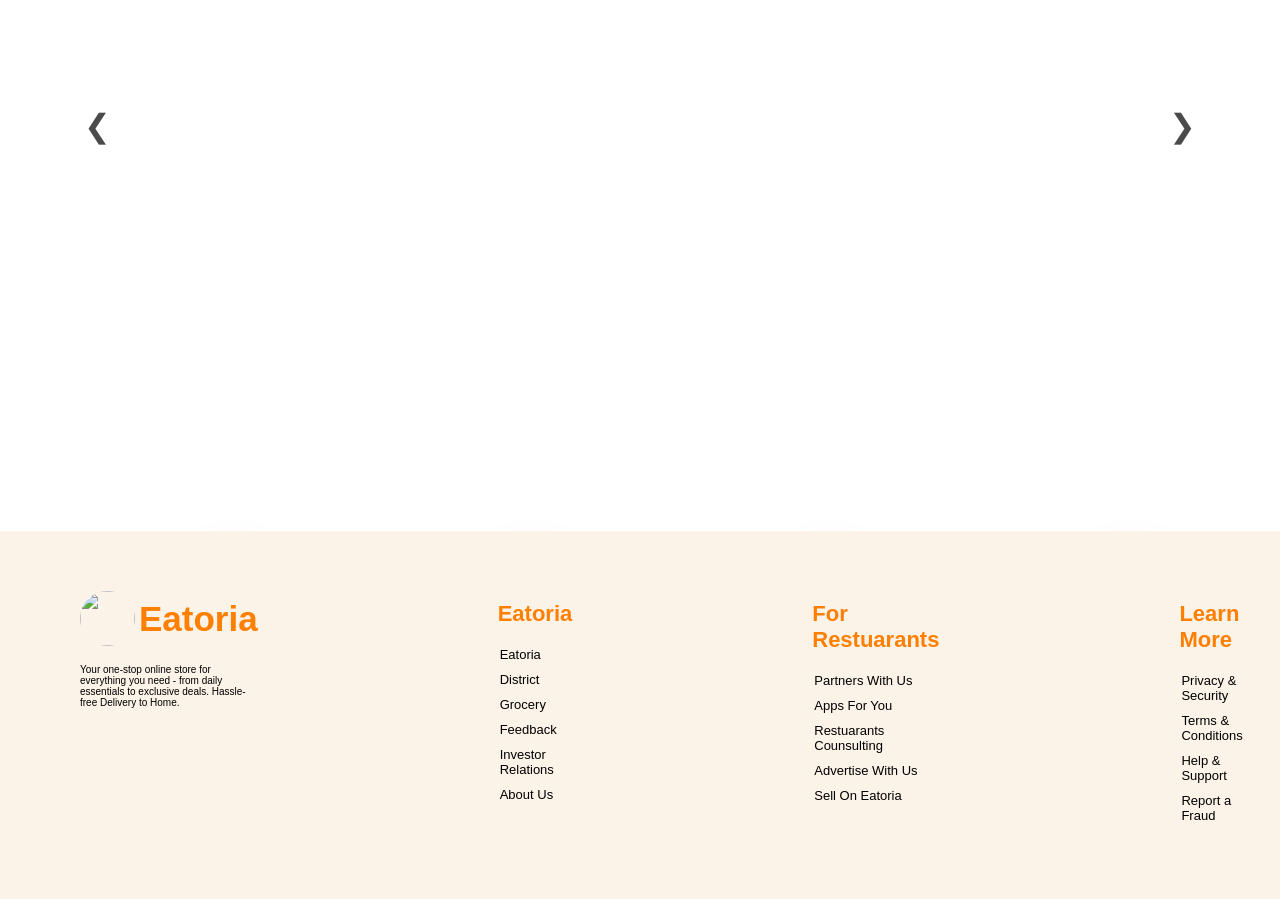
==== commit 0ca14d26: "Merge branch 'PatelHarsh2006:main' into main" ====
--- a/index.html
+++ b/index.html
@@ -72,15 +72,12 @@
   <div class="offer-slider">
     <button class="nav prev" onclick="prevSlide()">&#10094;</button>
     <div class="offer-banners" id="offer-banners">
-    <img src="pages/Items/offer/1.jpg" class="slide"> 
-    <img src="pages/Items/offer/2.jpg" class="slide"> 
-    <img src="pages/Items/offer/3.jpg" class="slide"> 
-    <img src="pages/Items/offer/4.jpg" class="slide"> 
-    <img src="pages/Items/offer/5.jpg" class="slide"> 
-    <img src="pages/Items/offer/6.jpg" class="slide"> 
-    <img src="pages/Items/offer/7.avif" class="slide"> 
-    <img src="pages/Items/offer/8.avif" class="slide"> 
-    <img src="pages/Items/offer/9.webp" class="slide"> 
+    <img src="pages/Items/offer/1.png" class="slide"> 
+    <img src="pages/Items/offer/2.png" class="slide"> 
+    <img src="pages/Items/offer/3.png" class="slide"> 
+    <img src="pages/Items/offer/4.png" class="slide"> 
+    <img src="pages/Items/offer/5.png" class="slide"> 
+    <img src="pages/Items/offer/6.png" class="slide"> 
     </div>
     <button class="nav next" onclick="nextSlide()">&#10095;</button>
 
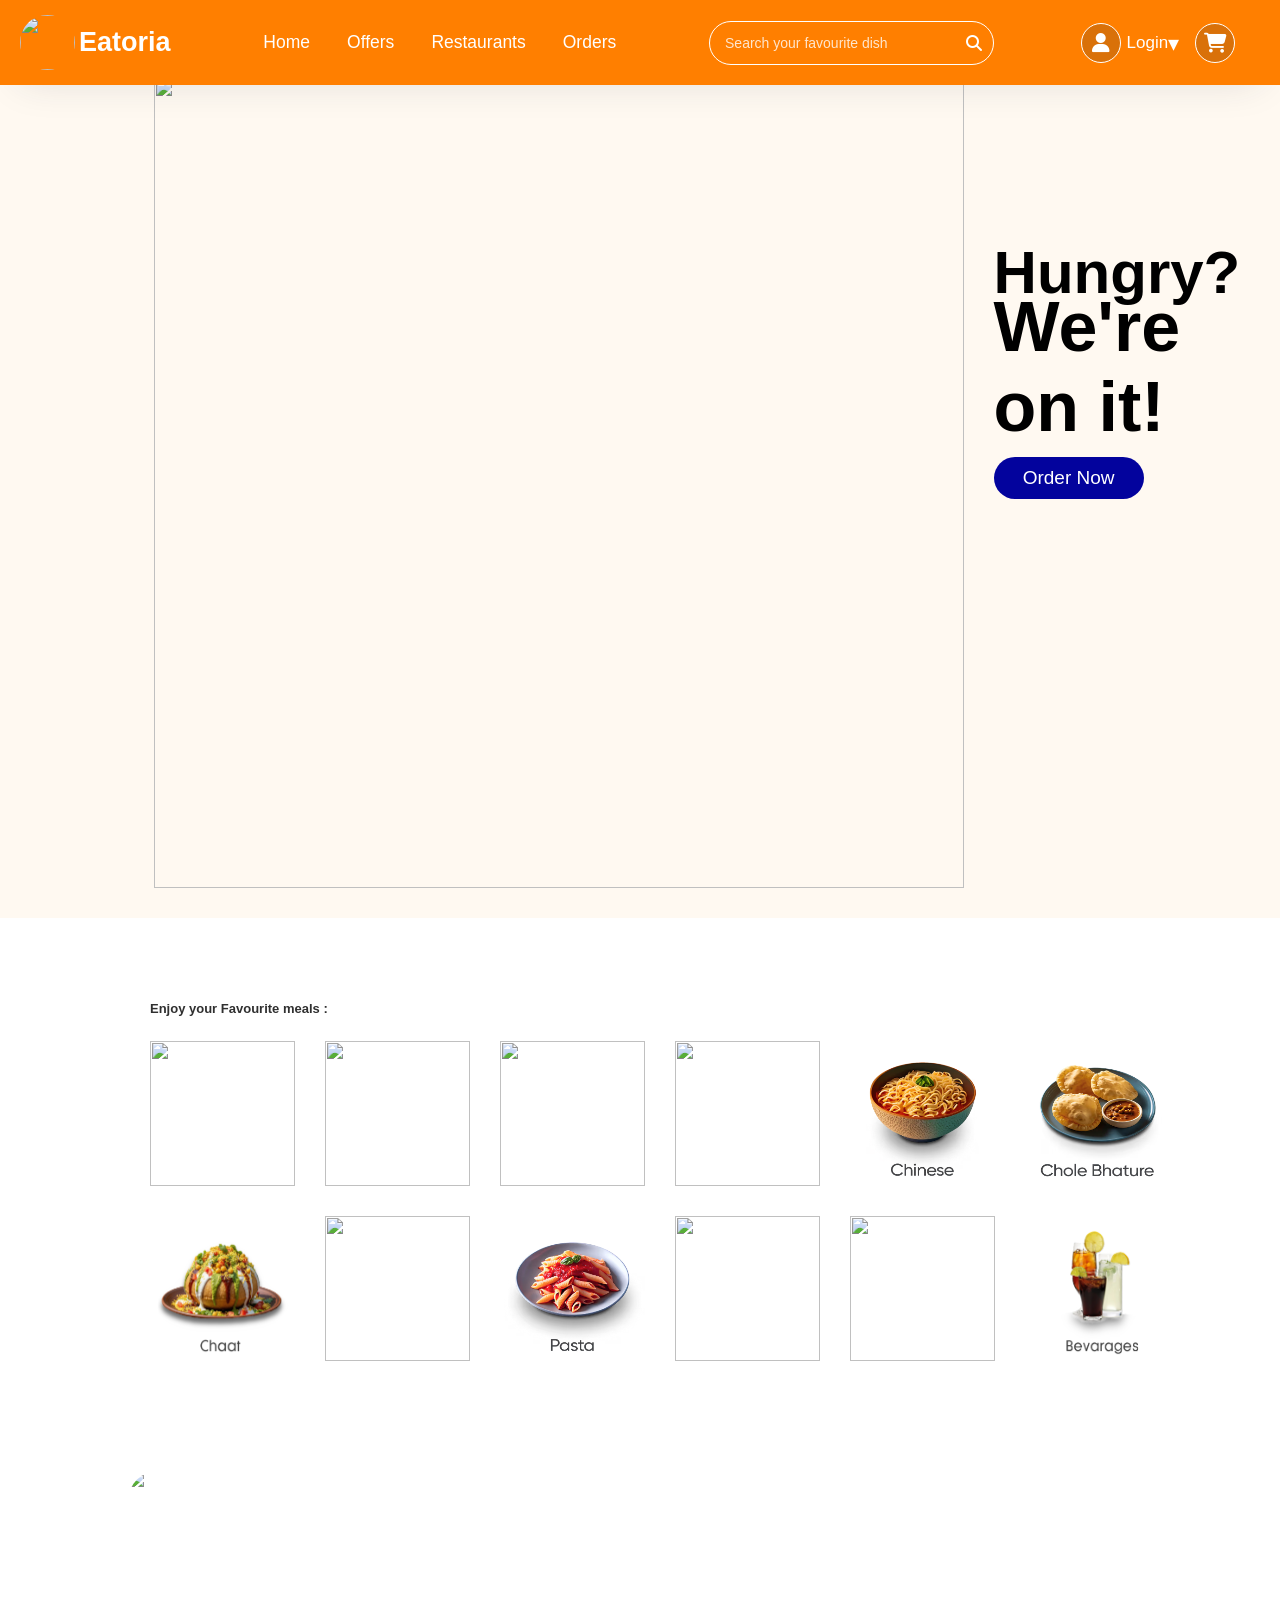
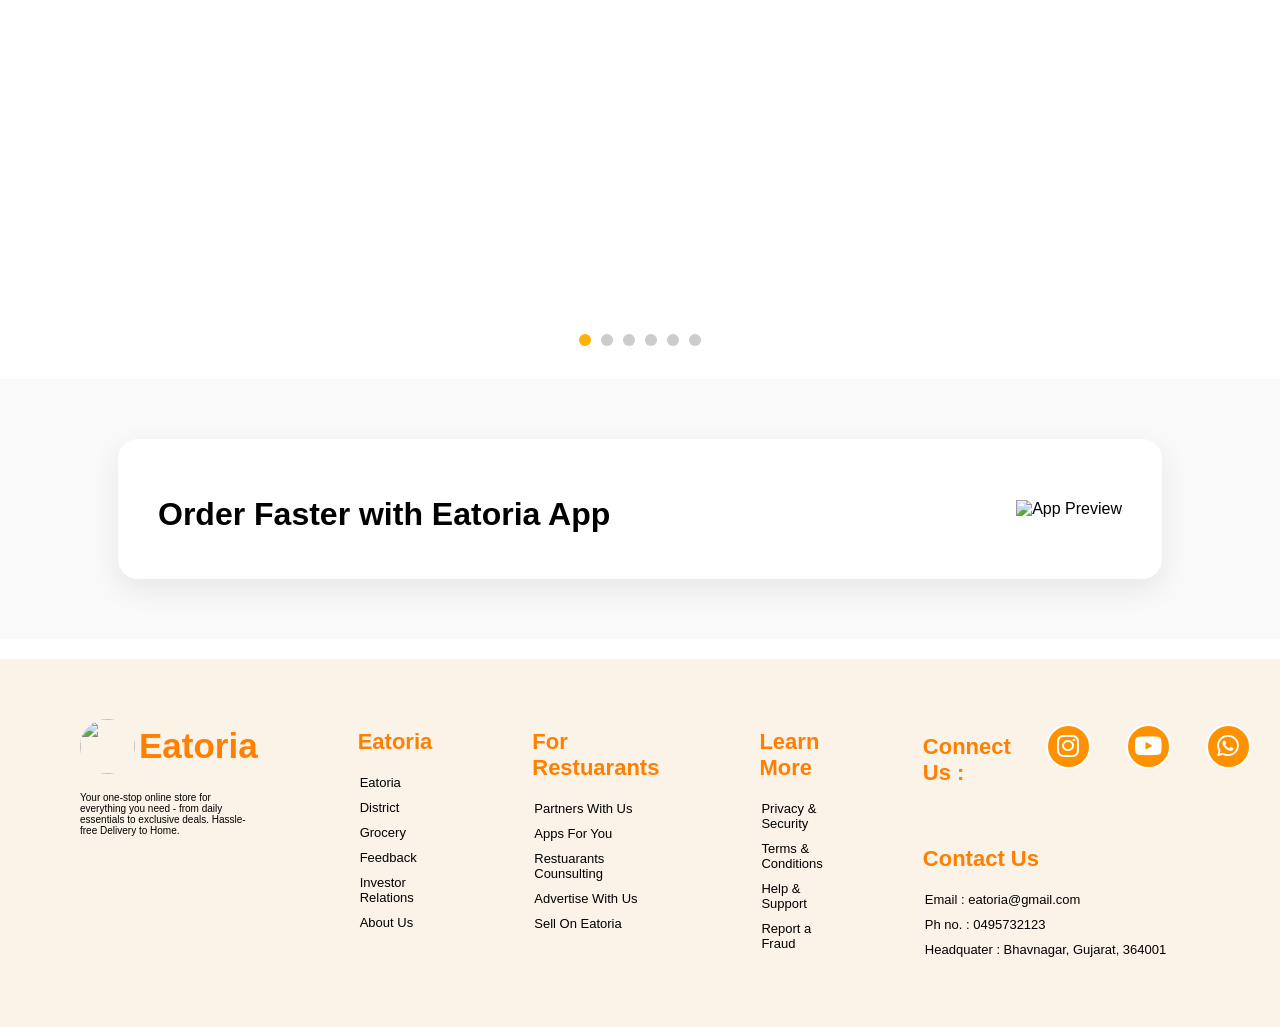
==== commit 42f21d57: "major changes" ====
--- a/index.html
+++ b/index.html
@@ -69,7 +69,7 @@
   </div>
   </div> -->
 
-  <div class="offer-slider">
+  <div class="offer-slider" id="offer-slider">
     <button class="nav prev" onclick="prevSlide()">&#10094;</button>
     <div class="offer-banners" id="offer-banners">
     <img src="pages/Items/offer/1.png" class="slide"> 
@@ -83,23 +83,110 @@
 
     <div class="dots" id="dots"></div>
  </div>
+ <!-- App Download Section -->
+<div class="app-download-section">
+
+  <div class="app-download-card">
+
+    <!-- Left Content -->
+    <div class="app-text">
+      <h2>Order Faster with Eatoria App</h2>
+      <p>
+      </p>
+
+      <div class="store-buttons">
+
+      </div>
+    </div>
+
+    <!-- Right Image -->
+    <div class="app-image">
+      <img src="img/app2.png" alt="App Preview">
+    </div>
+
+  </div>
+</div>
+
+<style>
+.app-download-section{
+  width:100%;
+  padding:60px 60px;
+  display:flex;
+  justify-content:center;
+  background:#f9f9f9;
+}
+
+.app-download-card{
+  width:90%;
+  max-width:1800px;
+  display:flex;
+  align-items:center;
+  justify-content:space-between;
+  background:white;
+  border-radius:20px;
+  padding:30px 40px;
+  box-shadow:0 10px 30px rgba(0,0,0,0.08);
+
+  opacity:0;
+  transform:translateY(80px) scale(0.95);
+  animation:popIn 1s ease forwards;
+  animation-delay:0.3s;
+}
+
+@keyframes popIn{
+  to{
+    opacity:1;
+    transform:translateY(0) scale(1);
+  }
+}
+
+.app-text h2{
+  font-size:32px;
+  margin-bottom:10px;
+}
+
+.app-text p{
+  color:#666;
+  line-height:1.6;
+}
+
+.store-buttons img{
+  height:40px;
+  margin-right:10px;
+  margin-top:15px;
+  cursor:pointer;
+  transition:0.3s;
+}
+
+.store-buttons img:hover{
+  transform:scale(1.05);
+}
+
+.app-image img{
+  height:300px;
+  animation:float 3s ease-in-out infinite;
+}
+
+@keyframes float{
+  0%,100%{transform:translateY(0)}
+  50%{transform:translateY(-10px)}
+}
+
+/* Responsive */
+@media(max-width:768px){
+  .app-download-card{
+    flex-direction:column;
+    text-align:center;
+  }
+
+  .app-image img{
+    margin-top:20px;
+  }
+}
+</style>
 
 
   <div class="footer-block">
-  <div class = footer-circles>
-  <div class="footer-circle circle-1"></div>
-  <div class="footer-circle circle-2"></div>
-  <div class="footer-circle circle-3"></div>
-  <div class="footer-circle circle-1"></div>
-  <div class="footer-circle circle-2"></div>
-  <div class="footer-circle circle-3"></div>
-  <div class="footer-circle circle-1"></div>
-  <div class="footer-circle circle-2"></div>
-  <div class="footer-circle circle-3"></div>
-  <div class="footer-circle circle-1"></div>
-  <div class="footer-circle circle-2"></div>
-  <div class="footer-circle circle-3"></div>
-<div class="footer-circle circle-1"></div></div>
 
 <div class="footer">
 
--- a/eatoria.css
+++ b/eatoria.css
@@ -385,14 +385,15 @@
 
 
 .offer-slider{
-  width: 90%;
+  width: 80%;
   margin: 30px auto;
   position: relative;
   overflow: hidden;
+  scroll-margin-top: 160px;
 }
 
 .offer-banners{
-  height: 500px;
+  height: 450px;
   display: flex;
   transition: transform 0.8s ease-in-out;
   scroll-behavior: auto;
@@ -415,6 +416,7 @@
   cursor: pointer;
   z-index: 10;
   opacity : 0.7 ;
+  color: #ffffff;
 }
 
 .prev{
@@ -441,11 +443,11 @@
 }
 
 .dots button.active{
-  background-color: #da44cf;
+  background-color: #ffb109;
 }
 
 .dots button:hover{
-    background-color: rgb(206, 47, 255);
+    background-color: rgb(255, 123, 0);
     z-index: auto;
 }
 
@@ -458,7 +460,7 @@
     padding: 60px 80px;
     display: flex;
     flex-direction: row;
-    gap : 240px;
+    gap : 100px;
     align-items: flex-start;
     z-index: 2;
 }
@@ -559,6 +561,9 @@
   margin-top: 5px;
 
 }
+div a{
+  text-decoration: none;
+}
 .connect div{
   margin-top: 0px;
 }
@@ -816,7 +821,7 @@
     font-size: 9px;
   }
   .footer-titles {
-    font-size: 12px;
+    font-size: 14px;
     padding-bottom: 10px;
     padding-top: 5.5px;
   }
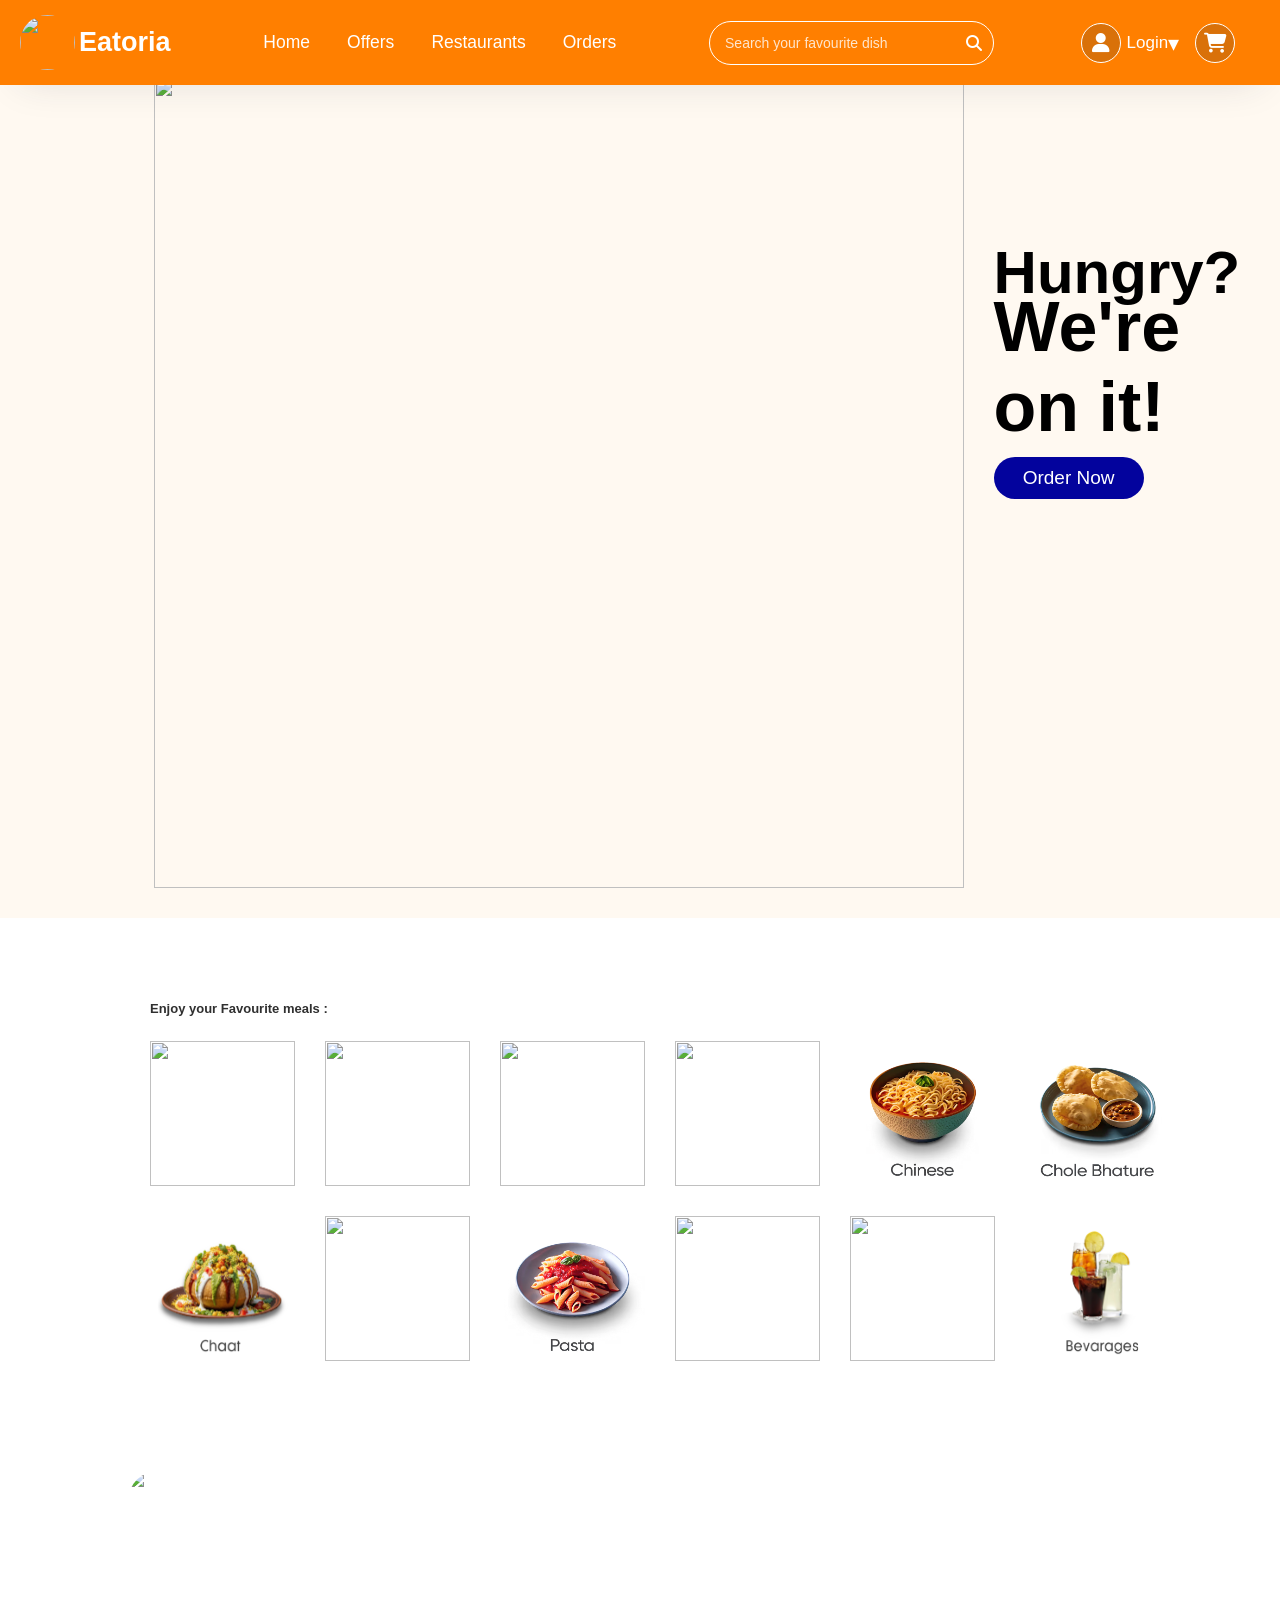
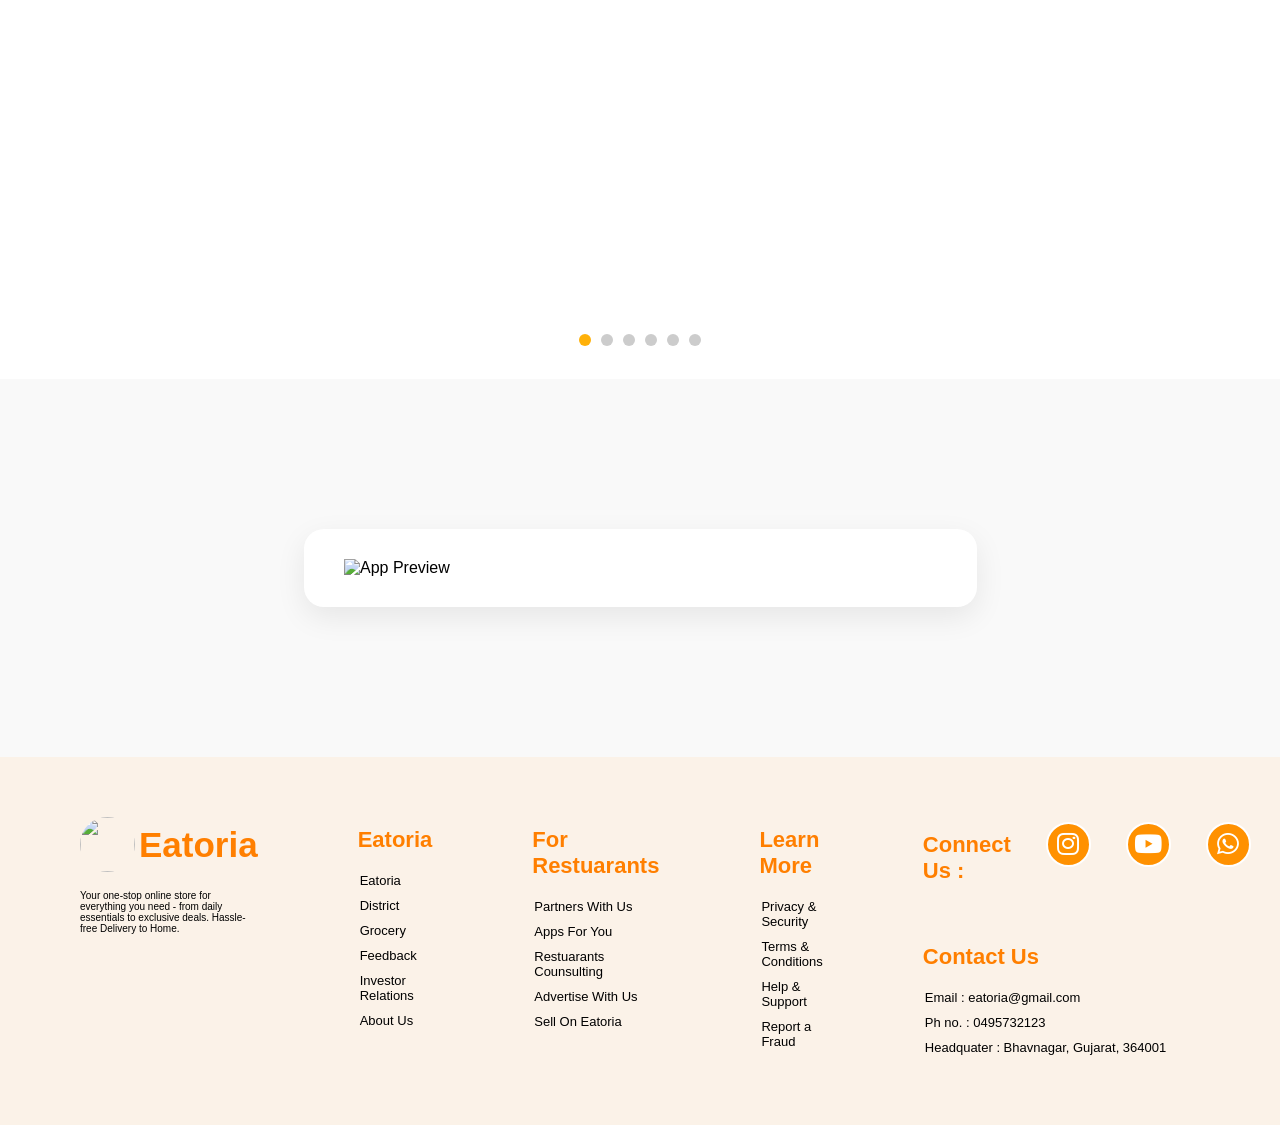
==== commit d1fbed30: "responsive wesbite" ====
--- a/index.html
+++ b/index.html
@@ -42,8 +42,6 @@
       <div class="items"><a href="pages/burger.html"><div class="item-image"><img src="img/Burger.avif"></div></a></div>
       <div class="items"><a href="pages/chinese.html"><div class="item-image"><img src="img/Chinese.avif"></div></a></div>
       <div class="items"><a href="pages/chole_bhature.html"><div class="item-image"><img src="img/Chole Bhature.avif"></div></a></div>
-    </div>
-    <div class="items-wrapper">
       <div class="items"><a href="pages/chaat.html"><div class="item-image"><img src="img/chaat.png"></div></a></div>
       <div class="items"><a href="pages/dosa.html"><div class="item-image"><img src="img/Dosa.avif"></div></a></div>
       <div class="items"><a href="pages/pasta.html"><div class="item-image"><img src="img/Pasta.avif"></div></a></div>
@@ -88,17 +86,6 @@
 
   <div class="app-download-card">
 
-    <!-- Left Content -->
-    <div class="app-text">
-      <h2>Order Faster with Eatoria App</h2>
-      <p>
-      </p>
-
-      <div class="store-buttons">
-
-      </div>
-    </div>
-
     <!-- Right Image -->
     <div class="app-image">
       <img src="img/app2.png" alt="App Preview">
@@ -110,14 +97,15 @@
 <style>
 .app-download-section{
   width:100%;
-  padding:60px 60px;
+  padding: 150px 60px;
   display:flex;
   justify-content:center;
   background:#f9f9f9;
+  margin-bottom: -20px;
 }
 
 .app-download-card{
-  width:90%;
+  width:58%;
   max-width:1800px;
   display:flex;
   align-items:center;
@@ -180,7 +168,19 @@
   }
 
   .app-image img{
-    margin-top:20px;
+    width: 85vw;
+    margin-top: 12px;
+    height: 140px;
+  }
+
+  .app-download-card{
+    width: 100%;
+    padding: 14px;
+    border-radius: 10px;
+  }
+  .app-download-section{
+    width: 100%;
+    padding: 10px;
   }
 }
 </style>
--- a/eatoria.css
+++ b/eatoria.css
@@ -167,6 +167,11 @@
 }
 
 .search-bar input::placeholder{
+   color: white;
+   opacity: 0.8;
+}
+
+.search-bar-mobile input::placeholder{
    color: white;
    opacity: 0.8;
 }
@@ -348,8 +353,8 @@
 }
 
 .items-wrapper{
-  display: flex;
-  flex-direction: row;
+  display: grid;
+  grid-template-columns: repeat(6, 1fr);
   gap: 30px;
   margin-bottom: 30px;
 }
@@ -606,7 +611,6 @@
  */
 
  @media (min-width : 768px) and (max-width : 1024px){
-
      .front-menu {
       width: 100%;
      }
@@ -615,13 +619,46 @@
       width: 100%;
      }
 
-
  }
 
 
  /*   Phone     */
 
  @media (min-width : 300px) and (max-width : 767px){
+
+    .hero{
+      flex-direction: column;
+      max-width: 100vw;
+      padding-top: 230px;
+      position: relative;
+      height: 70vh;
+    }
+
+    .hero-img img{
+      width: 80vw;
+      height: 80vw;
+      margin-left: 8vw;
+    }
+
+    .hero-text{
+      top: 80px;
+      position: absolute;
+      margin: 50px 30px;
+      gap: 10px;
+    }
+    .hero-text h2{
+      font-size: 30px;
+    }
+    .hero-text h1{
+        font-size: 33px;
+    }
+    
+    .hero-button{
+      width: 100px;
+      font-size: 14px;
+      margin-top: 15px;
+      padding: 7px 2px;
+    }
 
     .menu-bar{
         display: none;
@@ -685,7 +722,8 @@
       max-width: 100%;
       margin-left: auto;
       margin-right: 20px;
-      gap:5%;
+      gap: 0;
+      margin-bottom: 6px;
     }
 
     .nav-icons > div {
@@ -704,6 +742,14 @@
       font-weight: 500;
       font-size: 13px;
     } */
+
+    .items-wrapper{
+      display: grid;
+      grid-template-columns: repeat(3, 1fr);
+      row-gap: 20px;
+      column-gap: 0px;
+      margin-bottom: 30px;
+    }
     .items{
       gap: 10px;
     }
@@ -713,35 +759,28 @@
       justify-content: center;
     }
     .item-image img {
-      height: 84% !important;
-      width: 84% !important;
-      max-width: 130px;
-      max-height: 130px;
+      height: 86% !important;
+      width: 86% !important;
+      object-fit: cover;
     }
 
     .front-menu {
       width: 100%;
-      margin: 130px auto 40px;
-      column-gap: 0px;
-      row-gap: 35px;
-      grid-template-columns: repeat(3, 1fr);
-      padding: 20px 3%;
+      margin: 40px auto 40px;
+      display: flex;
+      gap: 10px;
+      padding: 20px 2%;
       overflow-x: hidden;
       max-width: 610px;
      }
 
-     .item-appliances{
-          left: 66%;
-          transform: translateX(-10%);
-     }
-     .item-mobile{
-          left: 33%;
-          transform: translateX(25%);
-     }
-
+     .front-menu div h3 {
+      margin-left: 10px;
+      margin-bottom: 18px;
+     }
 
     .offer-slider{
-      width: 100%;
+      width: 97%;
       overflow-x: hidden;
      }
      
@@ -763,39 +802,29 @@
       height : 35px;
       width : 35px;
      }
+
+     .slide{
+      border-radius: 15px;
+     }
     .offer-banners{
-     height: 190px;
+     height: 160px;
     }
 
     .dots button{
-     height: 10px;
-     width: 10px;
-     margin-top: 20px;
+     height: 12px;
+     width: 2px;
     }
 
   .nav{
-    font-size: 1.5rem;
-    transform: translateY(-50%);
-  }
-
-  .footer-circle {
-    height: 40px;
-    width: 200px;
-    border-radius: 50%;
-    filter: blur(5px);
-  }
-  .circle-1{
-    bottom: -240px;
-  }
-
-  .circle-2{
-    bottom: -160px;
-    height: 40px;
-    width: 90px;
-  }
-
-  .circle-3{
-    bottom: -90px;
+    font-size: 1rem;
+    transform: translateY(-100%);
+    opacity: 0.8;
+  }
+  .prev{
+    left: 0;
+  }
+  .next{
+    right: 0;
   }
 
   .footer{
